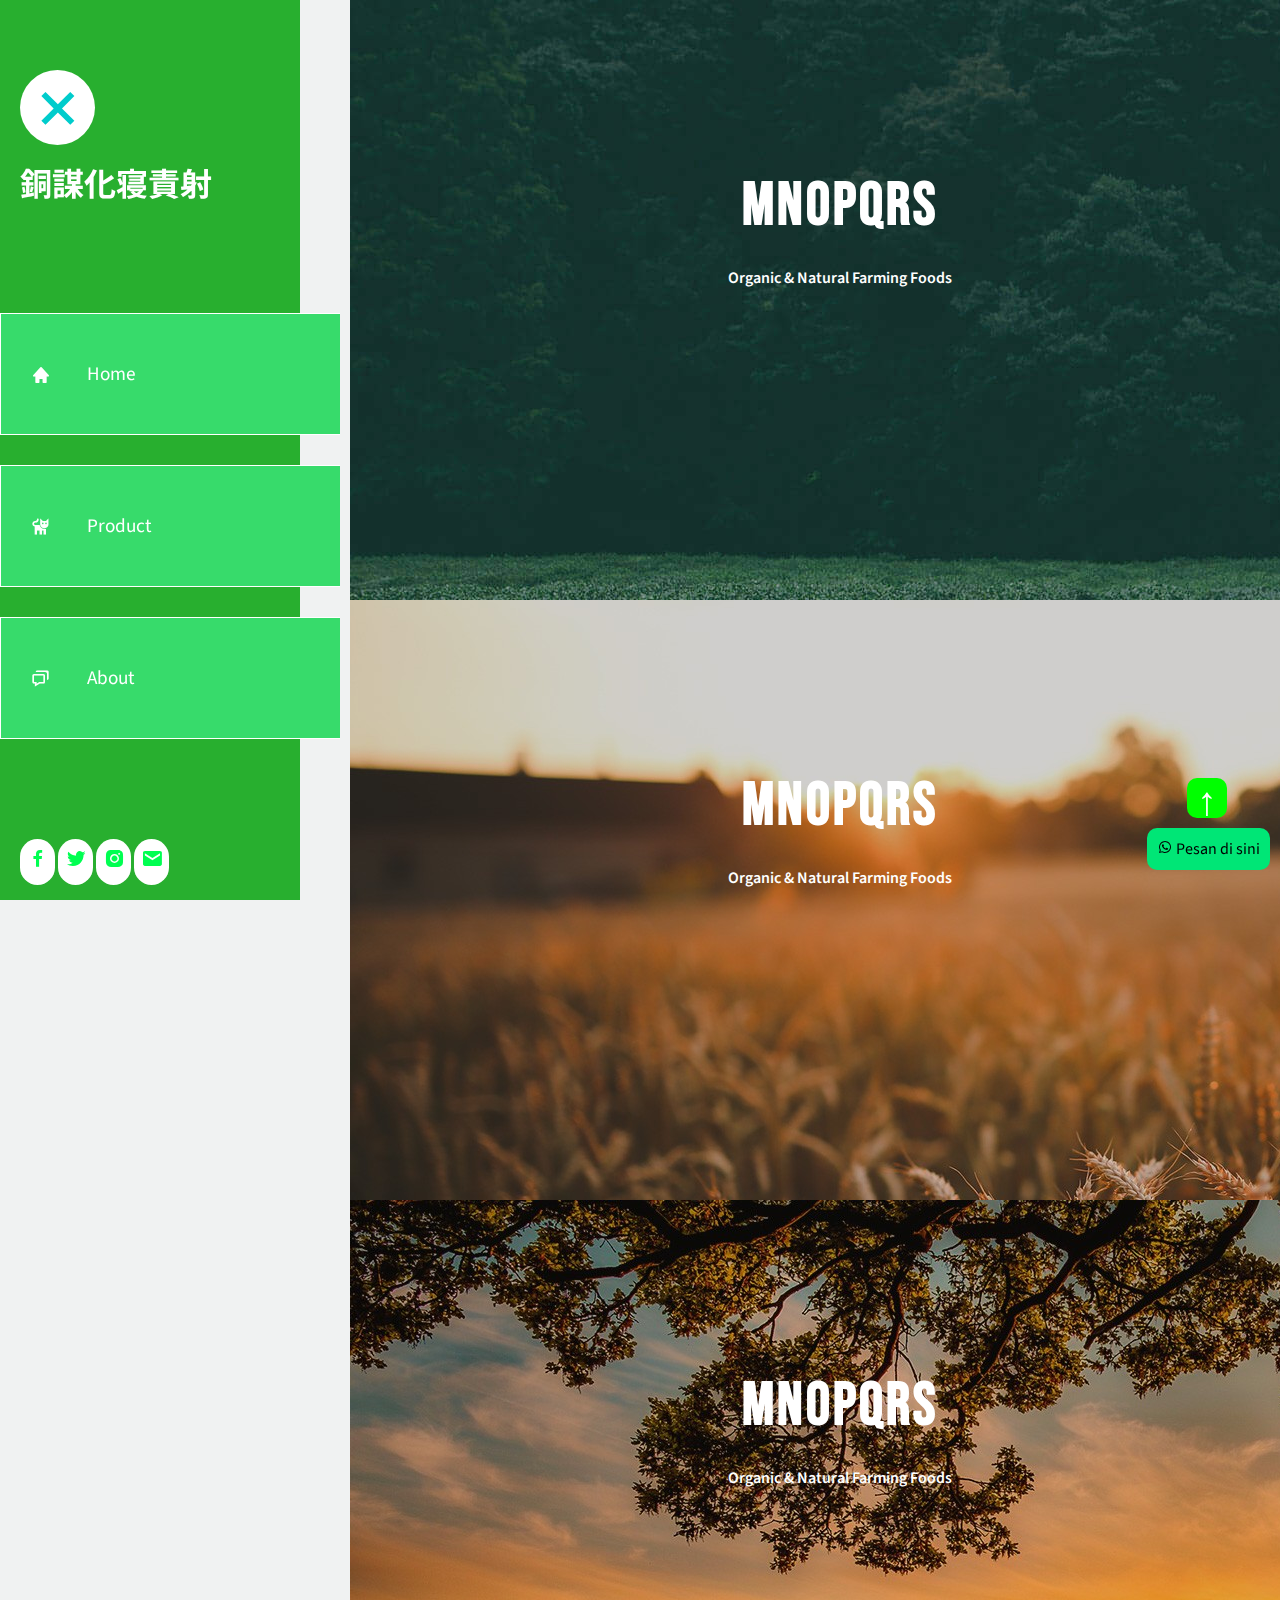
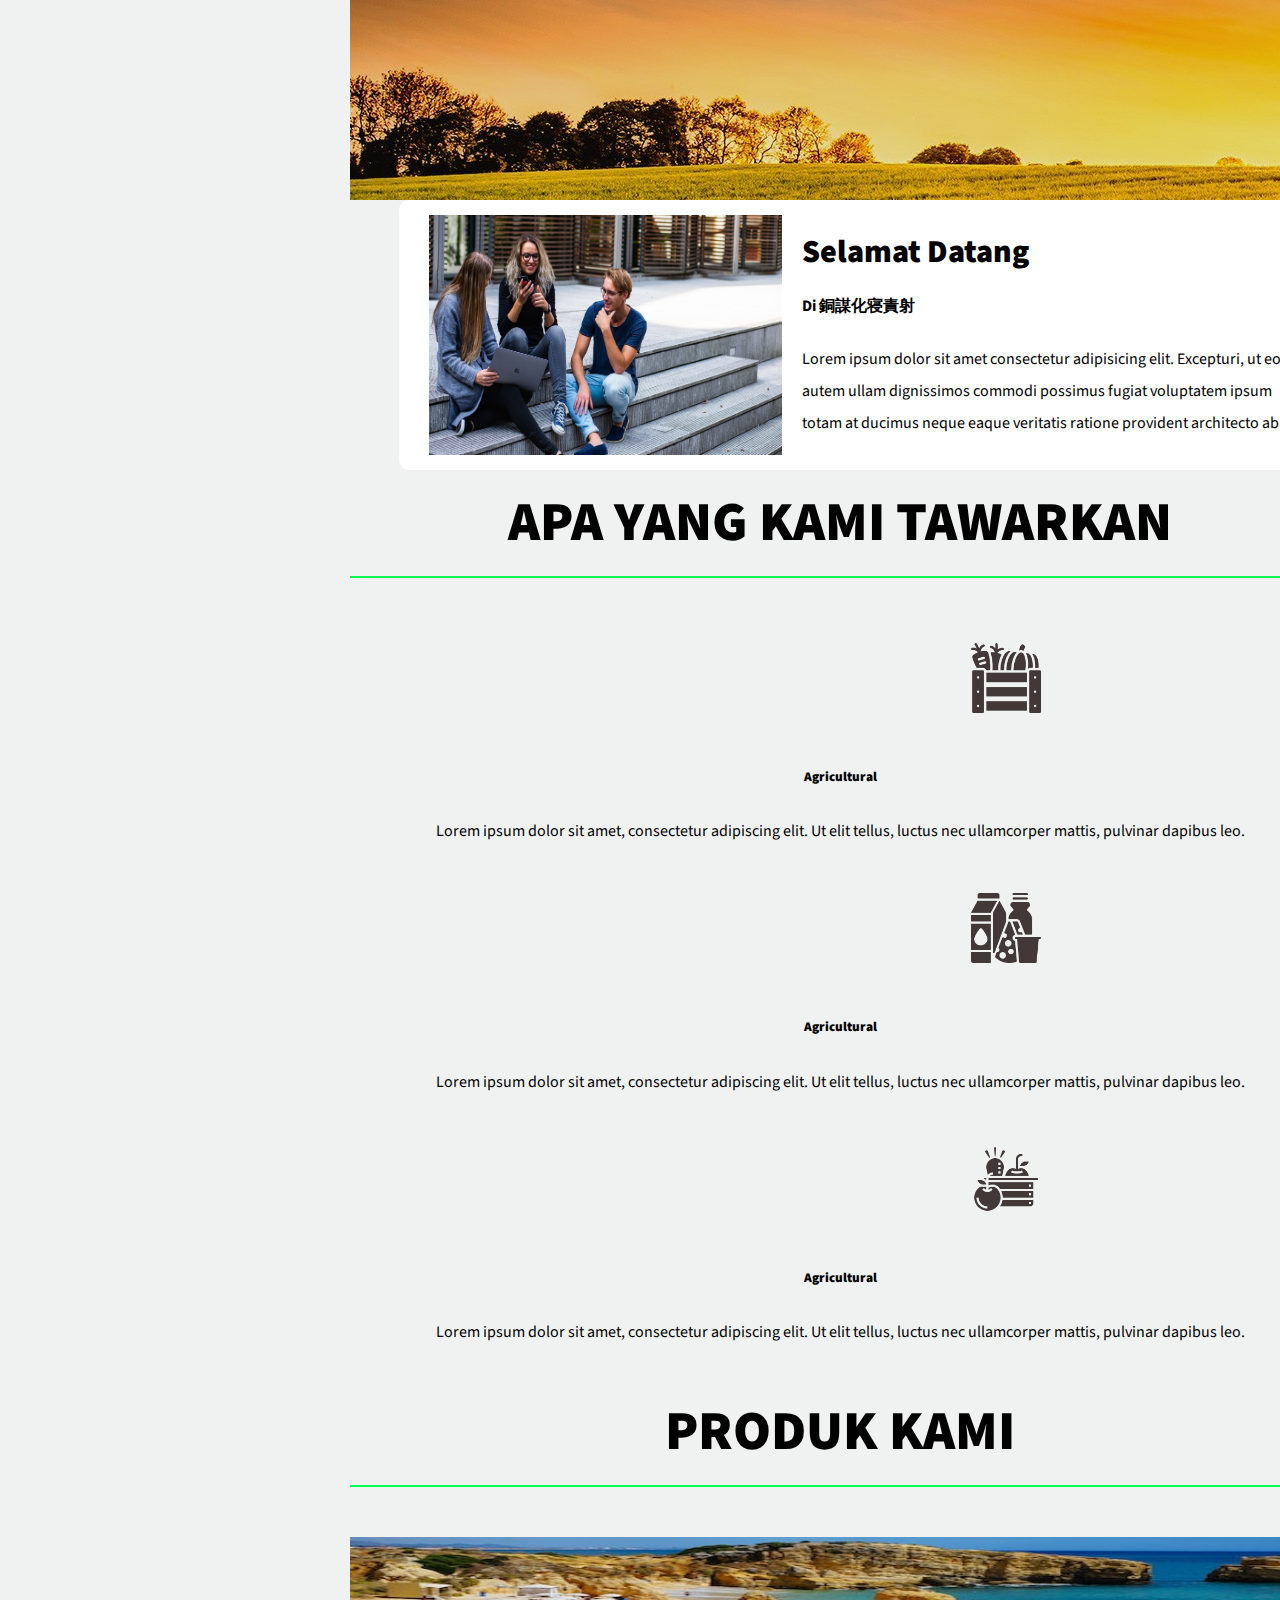
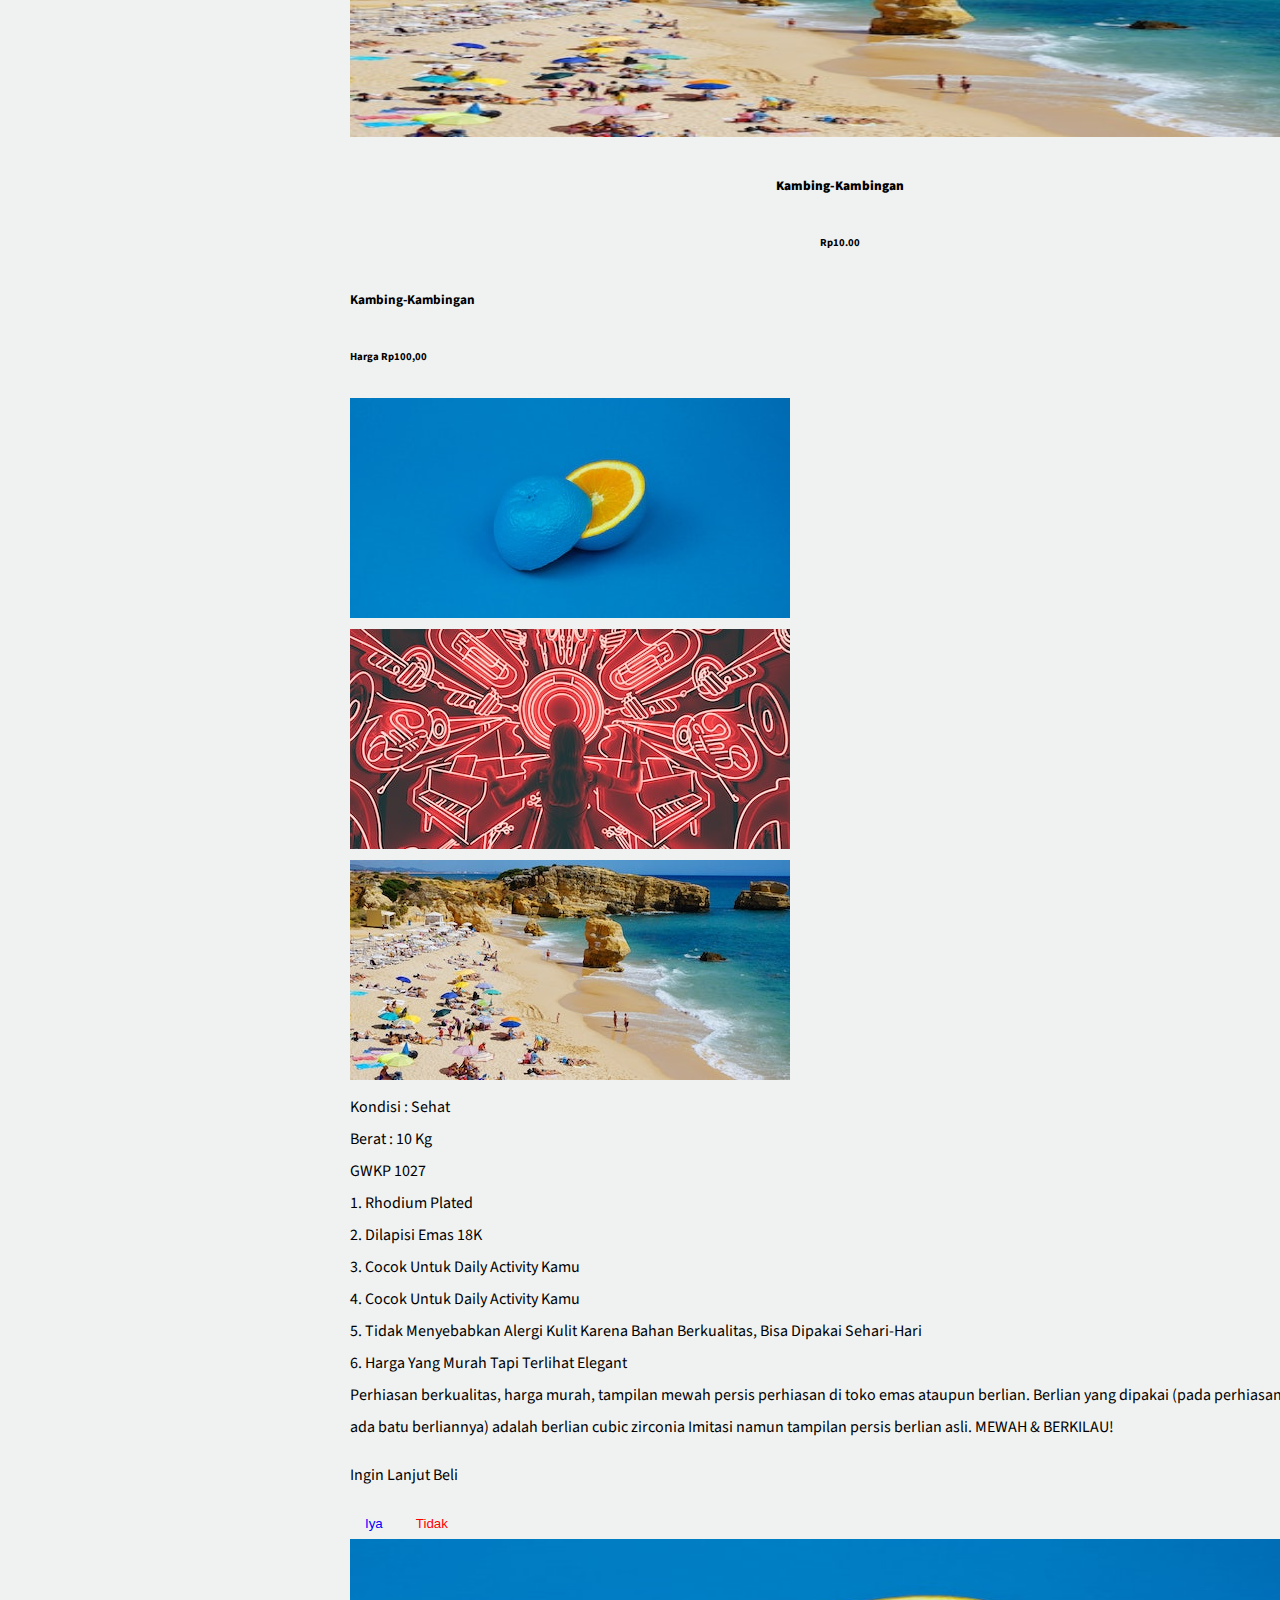
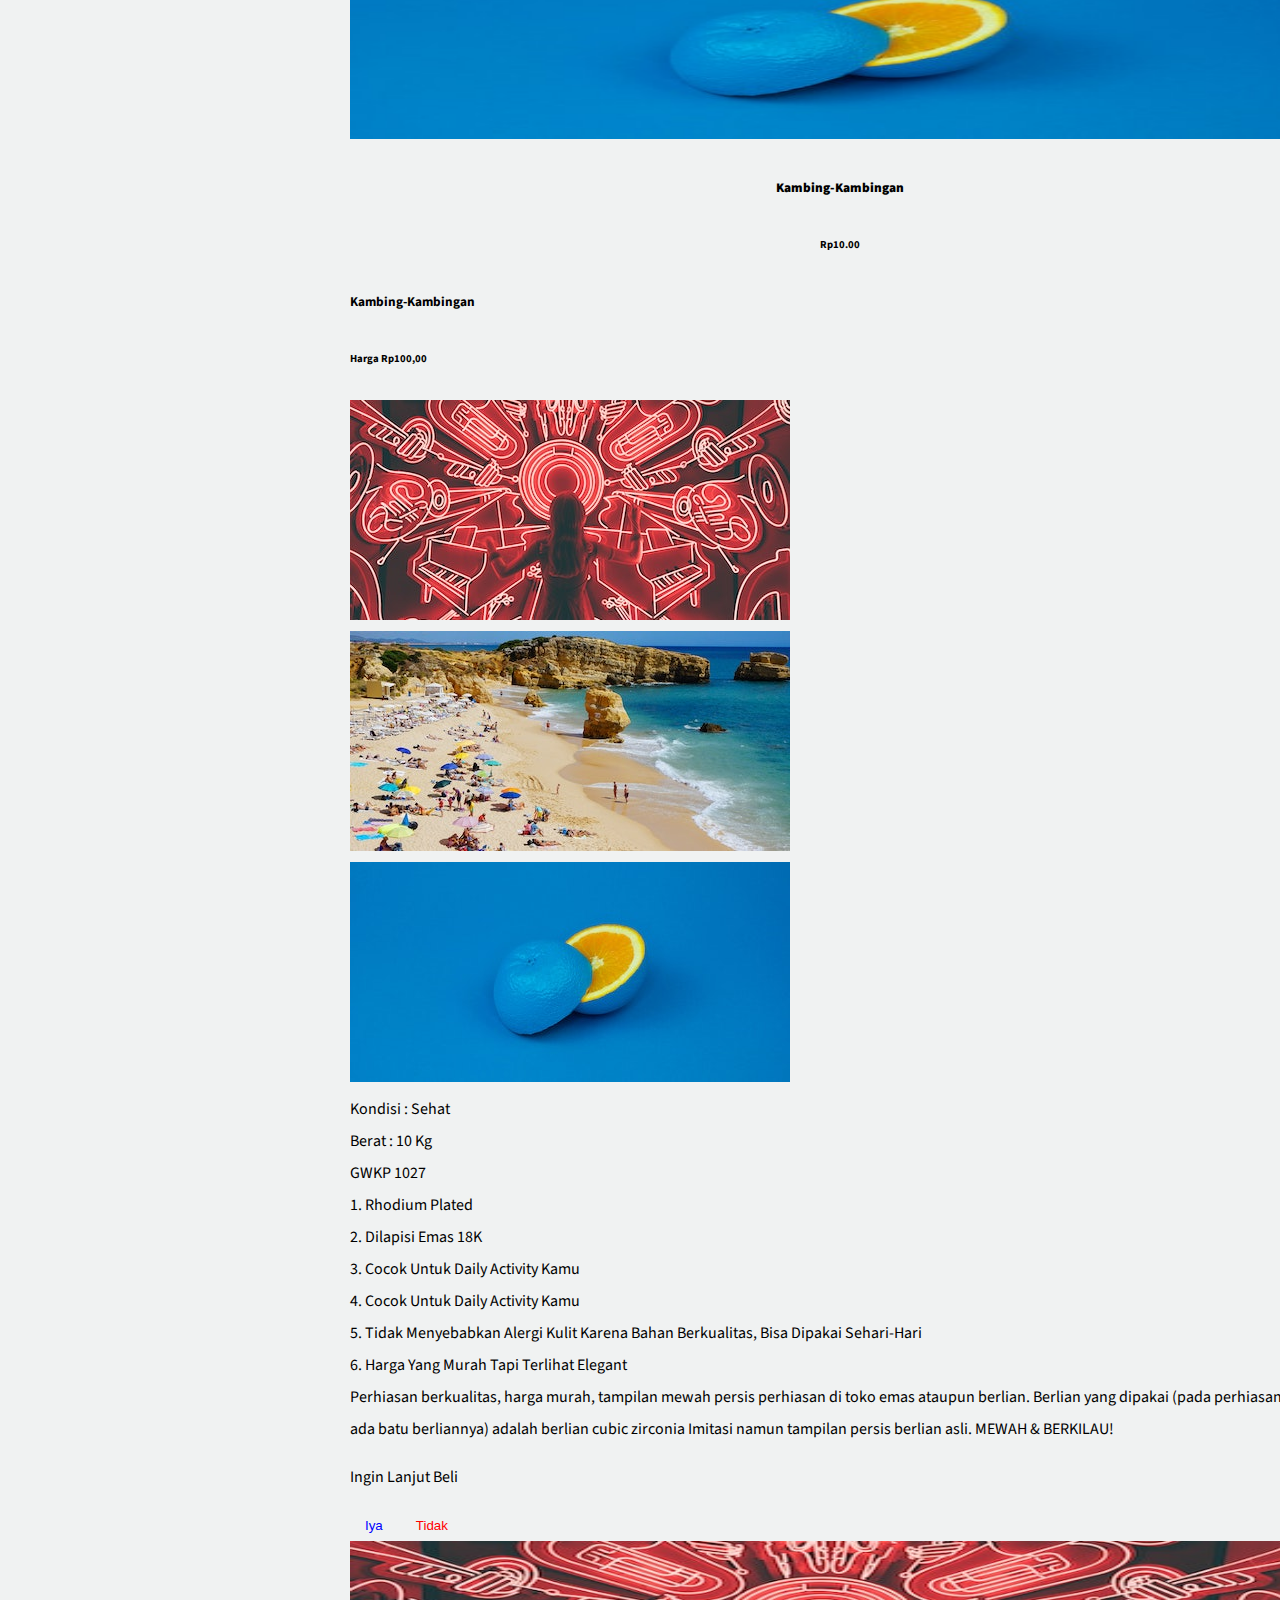
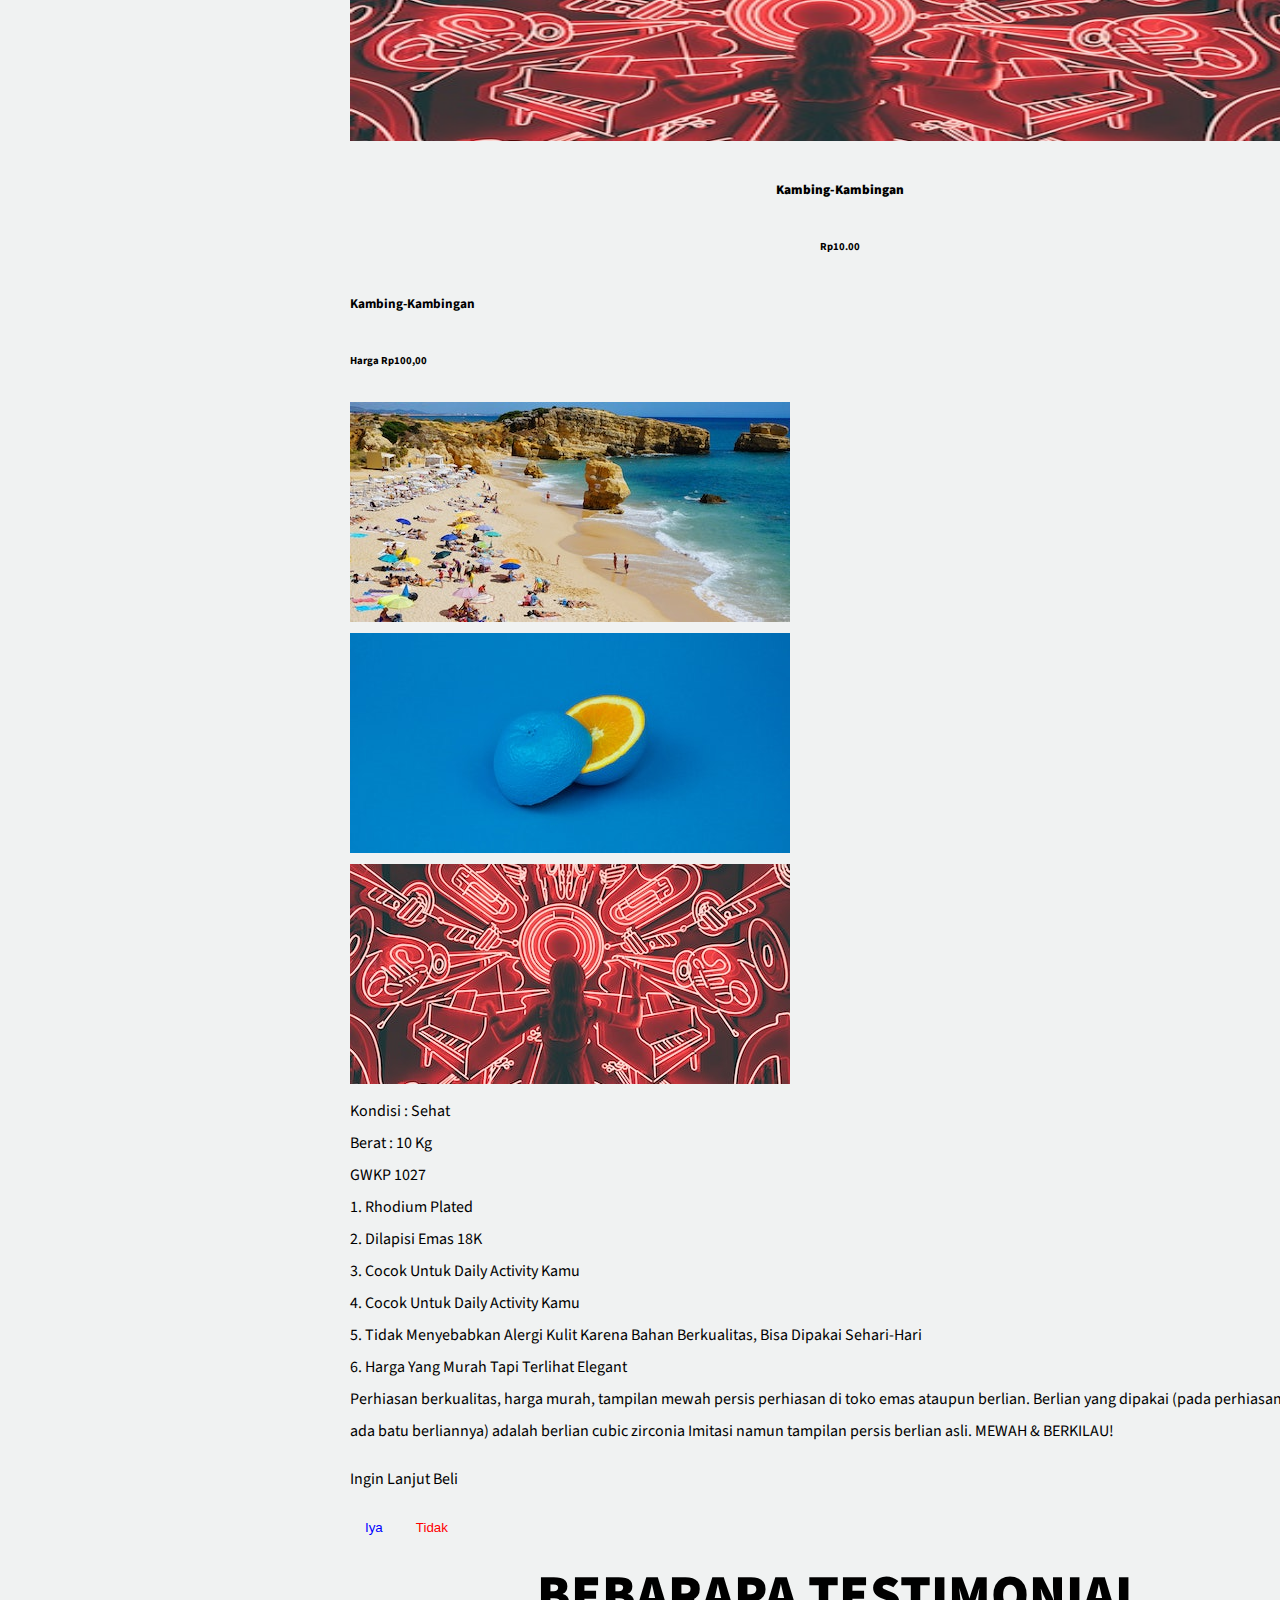
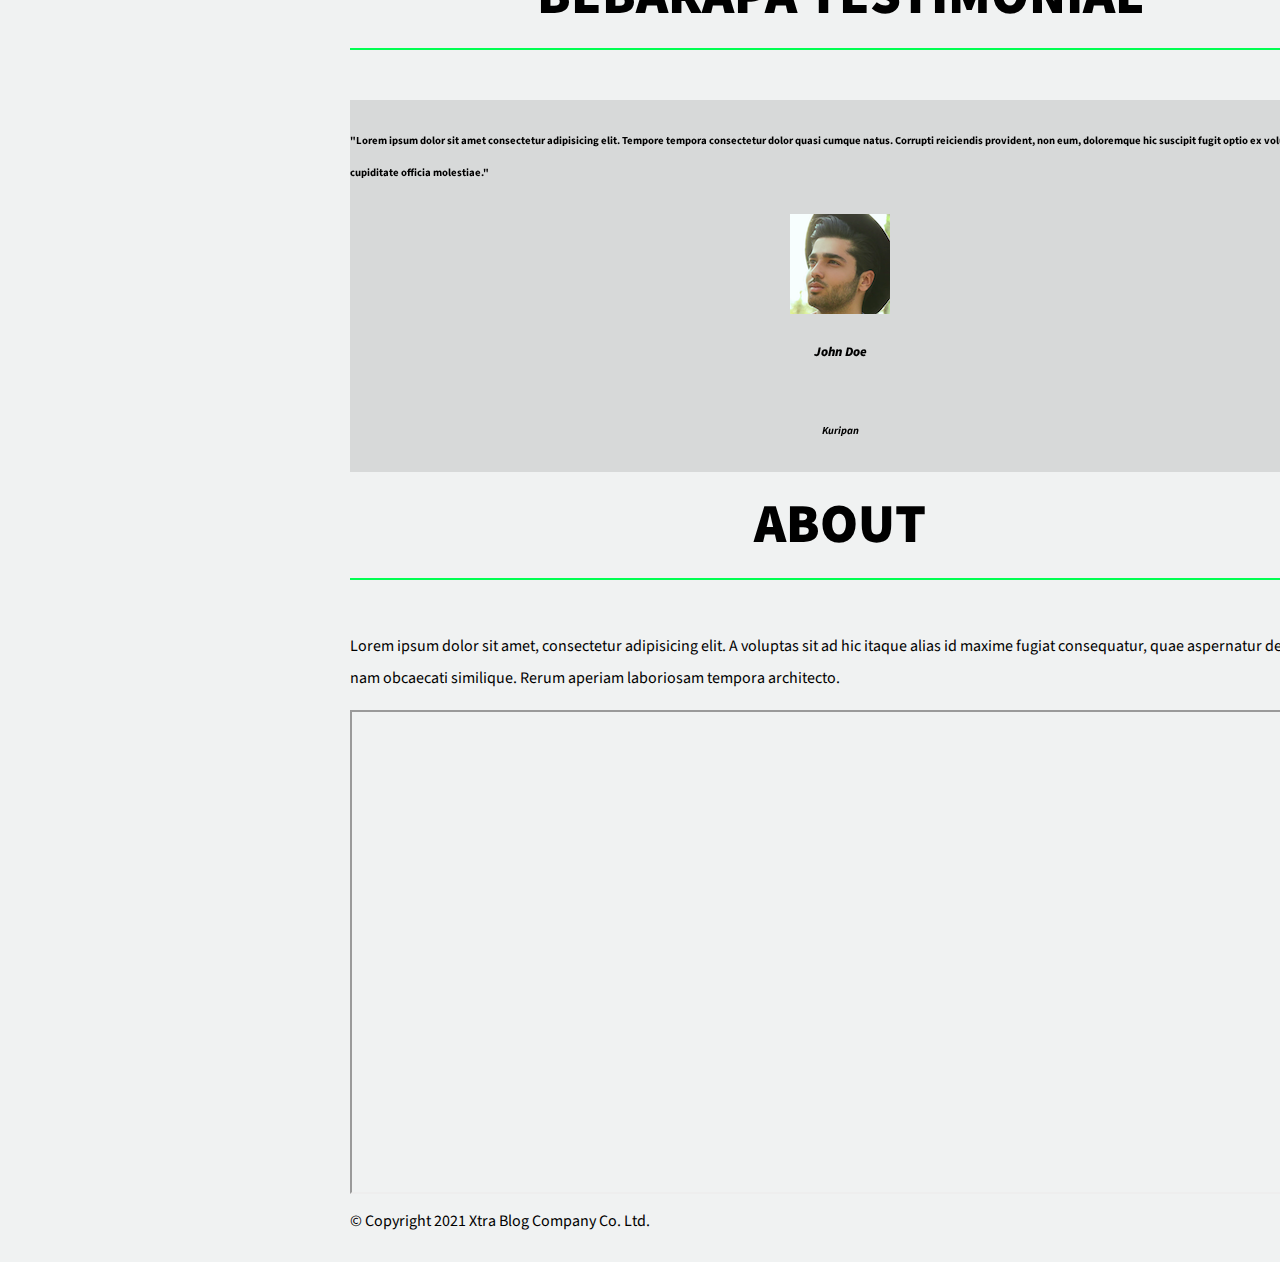
==== index.html @ 87075243 "Initial Ternak Kambing" ====
<!doctype html>
<html lang="id">

<head>
    <!-- Required meta tags -->
    <meta charset="utf-8">
    <meta name="viewport" content="width=device-width, initial-scale=1">

    <!-- Bootstrap CSS -->
    <link href="https://cdn.jsdelivr.net/npm/bootstrap@5.1.3/dist/css/bootstrap.min.css" rel="stylesheet"
        integrity="sha384-1BmE4kWBq78iYhFldvKuhfTAU6auU8tT94WrHftjDbrCEXSU1oBoqyl2QvZ6jIW3" crossorigin="anonymous">
    <link rel="stylesheet" href="css/themeCSS.css">
    <link href='https://unpkg.com/boxicons@2.1.1/css/boxicons.min.css' rel='stylesheet'>
    <link rel="stylesheet" href="css/glide.core.min.css">
    <link rel="stylesheet" href="css/glide.theme.min.css">
    <link rel="stylesheet" href="https://cdnjs.cloudflare.com/ajax/libs/animate.css/4.1.1/animate.min.css" />

    <title>Wedus Super</title>
</head>

<body>

    <header class="tm-header" id="tm-header">
        <div class="tm-header-wrapper">
            <button class="navbar-toggler" type="button" aria-label="Toggle navigation">
                <i class='bx bx-menu'></i>
            </button>
            <div class="tm-site-header">
                <div class="mb-3 mx-auto tm-site-logo"><i class='bx bx-x fs-10'></i></div>
                <h1 class="text-center">銅謀化寝責射</h1>
            </div>
            <nav class="tm-nav" id="tm-nav">
                <ul>
                    <li class="tm-nav-item active">
                        <a href="javascript:void(0)" onclick="topFunction()" class="tm-nav-link">
                            <i class='bx bxs-home'></i>
                            Home
                        </a>
                    </li>
                    <li class="tm-nav-item">
                        <a href="javascript:void(0)" onclick="sectionNav(1400)" class="tm-nav-link">
                            <i class='bx bxs-cat'></i>
                            Product
                        </a>
                    </li>
                    <li class="tm-nav-item">
                        <a href="javascript:void(0)" onclick="sectionNav(2450)" class="tm-nav-link">
                            <i class='bx bx-chat'></i>
                            About
                        </a>
                    </li>
                </ul>
            </nav>
            <div style="margin-bottom: 65px;" class="d-flex justify-content-evenly">
                <a href="https://www.facebook.com/" title="Contact via Facebook" class="tm-social-link" target="_blank">
                    <i class='bx bxl-facebook tm-social-icon'></i>
                </a>
                <a href="https://twitter.com/" title="Contact via Twitter" class="tm-social-link" target="_blank">
                    <i class='bx bxl-twitter tm-social-icon'></i>
                </a>
                <a href="https://www.instagram.com/" title="Contact via Instagram" class="tm-social-link"
                    target="_blank">
                    <i class='bx bxl-instagram-alt tm-social-icon'></i>
                </a>
                <a href="mailto:someone@example.com" title="Contact via Email" class="tm-social-link" target="_blank">
                    <i class='bx bxs-envelope tm-social-icon'></i>
                </a>
            </div>
            <p class="text-black fs-6 text-center">
                Xtra Blog is a multi-purpose HTML template from TemplateMo website. Left side is a sticky menu bar.
                Right side content will scroll up and down.
            </p>
        </div>
    </header>
    <div class="container-fluid">
        <main class="tm-main">
            <!-- Start Banner-->
            <div class="row">
                <div class="col-12">
                    <div id="carouselBanner" class="carousel slide" data-bs-ride="carousel">
                        <div class="carousel-inner">
                            <div class="carousel-item active">
                                <div class="item-01">
                                    <h1 class="animate__animated animate__fadeInRight">MNOPQRS</h1>
                                    <p class="animate__animated animate__fadeInRight">Organic & Natural Farming Foods
                                    </p>
                                </div>
                            </div>
                            <div class="carousel-item">
                                <div class="item-02">
                                    <h1 class="animate__animated animate__fadeInLeft">MNOPQRS</h1>
                                    <p class="animate__animated animate__fadeInLeft">Organic & Natural Farming Foods
                                    </p>
                                </div>
                            </div>
                            <div class="carousel-item">
                                <div class="item-03">
                                    <h1 class="animate__animated animate__fadeInRight">MNOPQRS</h1>
                                    <p class="animate__animated animate__fadeInRight">Organic & Natural Farming Foods
                                    </p>
                                </div>
                            </div>
                        </div>
                        <button class="carousel-control-prev" type="button" data-bs-target="#carouselBanner"
                            data-bs-slide="prev">
                            <span class="carousel-control-prev-icon prev" aria-hidden="true"></span>
                            <span class="visually-hidden">Previous</span>
                        </button>
                        <button class="carousel-control-next" type="button" data-bs-target="#carouselBanner"
                            data-bs-slide="next">
                            <span class="carousel-control-next-icon next" aria-hidden="true"></span>
                            <span class="visually-hidden">Next</span>
                        </button>
                    </div>
                </div>
            </div>
            <!-- End Banner -->

            <!-- Start Welcome -->
            <div class="row my-5">
                <div class="col-12">
                    <div class="part-welcome shadow">
                        <img src="img/about-01.jpg" alt="">
                        <div class="text-welcome">
                            <h1><b>Selamat Datang</b></h1>
                            <h4 class="text-secondary">Di 銅謀化寝責射</h4>
                            <p>Lorem ipsum dolor sit amet consectetur adipisicing elit. Excepturi, ut eos sit autem
                                ullam dignissimos commodi possimus fugiat voluptatem ipsum totam at ducimus neque eaque
                                veritatis ratione provident architecto ab.</p>
                        </div>
                    </div>
                </div>
            </div>
            <!-- End Welcome -->

            <!-- Start Excess -->
            <div class="row p-3 mb-5">
                <div class="heading-section">
                    <h1 class="text-heading"><b>APA YANG KAMI TAWARKAN</b></h1>
                    <div class="heading-limit"></div>
                </div>
                <div class="col-md-4">
                    <div class="card offer shadow">
                        <img src="img/offer/harvest-1.png" class="card-img-top" alt="Harvest 1">
                        <div class="card-body">
                            <h5 class="card-title"><b>Agricultural</b></h5>
                            <p class="card-text">Lorem ipsum dolor sit amet, consectetur adipiscing elit. Ut elit
                                tellus, luctus nec ullamcorper mattis, pulvinar dapibus leo.</p>
                        </div>
                    </div>
                </div>
                <div class="col-md-4">
                    <div class="card offer shadow">
                        <img src="img/offer/harvest-2.png" class="card-img-top" alt="Harvest 1">
                        <div class="card-body">
                            <h5 class="card-title"><b>Agricultural</b></h5>
                            <p class="card-text">Lorem ipsum dolor sit amet, consectetur adipiscing elit. Ut elit
                                tellus, luctus nec ullamcorper mattis, pulvinar dapibus leo.</p>
                        </div>
                    </div>
                </div>
                <div class="col-md-4">
                    <div class="card offer shadow">
                        <img src="img/offer/harvest-3.png" class="card-img-top" alt="Harvest 1">
                        <div class="card-body">
                            <h5 class="card-title"><b>Agricultural</b></h5>
                            <p class="card-text">Lorem ipsum dolor sit amet, consectetur adipiscing elit. Ut elit
                                tellus, luctus nec ullamcorper mattis, pulvinar dapibus leo.</p>
                        </div>
                    </div>
                </div>
            </div>
            <!-- End Excess -->

            <!-- Start Product -->
            <div class="row p-3 mb-5">
                <div class="heading-section">
                    <h1 class="text-heading"><b>PRODUK KAMI</b></h1>
                    <div class="heading-limit"></div>
                </div>
                <!-- Product 1 -->
                <div class="col-md-4">
                    <div class="card product">
                        <div class="image">
                            <div>
                                <button type="button" class="btn-product" data-bs-toggle="modal"
                                    data-bs-target="#descKambingSatu">
                                    <i class='bx bx-link'></i>
                                </button>
                                <span>
                                    <a href="https://api.whatsapp.com/send?phone=+62 882-2158-2515&text=Apakah barang ini masih ada?"
                                        target="_blank">
                                        <i class='bx bxl-whatsapp'></i>
                                    </a>
                                </span>
                            </div>
                            <img src="img/product/img-01.jpg" class="card-img-top" alt="Product 3">
                        </div>
                        <div class="card-body">
                            <h5 class="card-title"><b>Kambing-Kambingan</b></h5>
                            <h6 class="card-text">Rp10.00</h6>
                        </div>
                    </div>
                    <!-- Modal -->
                    <div class="modal fade" id="descKambingSatu" tabindex="-1" aria-labelledby="exampleModalLabel"
                        aria-hidden="true">
                        <div class="modal-dialog">
                            <div class="modal-content">
                                <div class="modal-header">
                                    <div>
                                        <h5 class="modal-title" id="exampleModalLabel">Kambing-Kambingan</h5>
                                        <h6>Harga Rp100,00</h6>
                                    </div>
                                </div>
                                <div class="modal-dialog modal-dialog-scrollable">
                                    <div class="container-fluid">
                                        <div class="carousel slide" data-bs-ride="carousel">
                                            <div class="carousel-inner">
                                                <div class="carousel-item active">
                                                    <img src="img/product/img-02.jpg" class="d-block w-100" alt="...">
                                                </div>
                                                <div class="carousel-item">
                                                    <img src="img/product/img-03.jpg" class="d-block w-100" alt="...">
                                                </div>
                                                <div class="carousel-item">
                                                    <img src="img/product/img-01.jpg" class="d-block w-100" alt="...">
                                                </div>
                                            </div>
                                        </div>
                                        <ul>
                                            <li>Kondisi : Sehat</li>
                                            <li>Berat : 10 Kg</li>
                                            <li>GWKP 1027
                                            <li>1. Rhodium Plated</li>
                                            <li>2. Dilapisi Emas 18K</li>
                                            <li>3. Cocok Untuk Daily Activity Kamu</li>
                                            <li>4. Cocok Untuk Daily Activity Kamu</li>
                                            <li>5. Tidak Menyebabkan Alergi Kulit Karena Bahan Berkualitas, Bisa
                                                Dipakai Sehari-Hari</li>
                                            <li>6. Harga Yang Murah Tapi Terlihat Elegant</li>
                                            </li>
                                            <li>Perhiasan berkualitas, harga murah, tampilan mewah persis perhiasan di
                                                toko emas ataupun berlian. Berlian yang dipakai (pada perhiasan yang ada
                                                batu berliannya) adalah berlian cubic zirconia Imitasi namun tampilan
                                                persis berlian asli. MEWAH & BERKILAU!</li>
                                        </ul>
                                    </div>
                                </div>
                                <div class="modal-footer">
                                    <p>Ingin Lanjut Beli</p>
                                    <button type="button" class="btn-buy">Iya</button>
                                    <button type="button" class="btn-notbuy" data-bs-dismiss="modal">Tidak</button>
                                </div>
                            </div>
                        </div>
                    </div>
                </div>

                <!-- Product 2 -->
                <div class="col-md-4">
                    <div class="card product">
                        <div class="image">
                            <div>
                                <button type="button" class="btn-product" data-bs-toggle="modal"
                                    data-bs-target="#descKambingDua">
                                    <i class='bx bx-link'></i>
                                </button>
                                <span>
                                    <a href="https://api.whatsapp.com/send?phone=+62 882-2158-2515&text=Apakah barang ini masih ada?"
                                        target="_blank">
                                        <i class='bx bxl-whatsapp'></i>
                                    </a>
                                </span>
                            </div>
                            <img src="img/product/img-02.jpg" class="card-img-top" alt="Product 3">
                        </div>
                        <div class="card-body">
                            <h5 class="card-title"><b>Kambing-Kambingan</b></h5>
                            <h6 class="card-text">Rp10.00</h6>
                        </div>
                    </div>
                    <!-- Modal -->
                    <div class="modal fade" id="descKambingDua" tabindex="-1" aria-labelledby="exampleModalLabel"
                        aria-hidden="true">
                        <div class="modal-dialog">
                            <div class="modal-content">
                                <div class="modal-header">
                                    <div>
                                        <h5 class="modal-title" id="exampleModalLabel">Kambing-Kambingan</h5>
                                        <h6>Harga Rp100,00</h6>
                                    </div>
                                </div>
                                <div class="modal-dialog modal-dialog-scrollable">
                                    <div class="container-fluid">
                                        <div class="carousel slide" data-bs-ride="carousel">
                                            <div class="carousel-inner">
                                                <div class="carousel-item active">
                                                    <img src="img/product/img-03.jpg" class="d-block w-100" alt="...">
                                                </div>
                                                <div class="carousel-item">
                                                    <img src="img/product/img-01.jpg" class="d-block w-100" alt="...">
                                                </div>
                                                <div class="carousel-item">
                                                    <img src="img/product/img-02.jpg" class="d-block w-100" alt="...">
                                                </div>
                                            </div>
                                        </div>
                                        <ul>
                                            <li>Kondisi : Sehat</li>
                                            <li>Berat : 10 Kg</li>
                                            <li>GWKP 1027
                                            <li>1. Rhodium Plated</li>
                                            <li>2. Dilapisi Emas 18K</li>
                                            <li>3. Cocok Untuk Daily Activity Kamu</li>
                                            <li>4. Cocok Untuk Daily Activity Kamu</li>
                                            <li>5. Tidak Menyebabkan Alergi Kulit Karena Bahan Berkualitas, Bisa
                                                Dipakai Sehari-Hari</li>
                                            <li>6. Harga Yang Murah Tapi Terlihat Elegant</li>
                                            </li>
                                            <li>Perhiasan berkualitas, harga murah, tampilan mewah persis perhiasan di
                                                toko emas ataupun berlian. Berlian yang dipakai (pada perhiasan yang ada
                                                batu berliannya) adalah berlian cubic zirconia Imitasi namun tampilan
                                                persis berlian asli. MEWAH & BERKILAU!</li>
                                        </ul>
                                    </div>
                                </div>
                                <div class="modal-footer">
                                    <p>Ingin Lanjut Beli</p>
                                    <button type="button" class="btn-buy">Iya</button>
                                    <button type="button" class="btn-notbuy" data-bs-dismiss="modal">Tidak</button>
                                </div>
                            </div>
                        </div>
                    </div>
                </div>

                <!-- Product 3 -->
                <div class="col-md-4">
                    <div class="card product">
                        <div class="image">
                            <div>
                                <button type="button" class="btn-product" data-bs-toggle="modal"
                                    data-bs-target="#descKambingTiga">
                                    <i class='bx bx-link'></i>
                                </button>
                                <span>
                                    <a href="https://api.whatsapp.com/send?phone=+62 882-2158-2515&text=Apakah barang ini masih ada?"
                                        target="_blank">
                                        <i class='bx bxl-whatsapp'></i>
                                    </a>
                                </span>
                            </div>
                            <img src="img/product/img-03.jpg" class="card-img-top" alt="Product 3">
                        </div>
                        <div class="card-body">
                            <h5 class="card-title"><b>Kambing-Kambingan</b></h5>
                            <h6 class="card-text">Rp10.00</h6>
                        </div>
                    </div>
                    <!-- Modal -->
                    <div class="modal fade" id="descKambingTiga" tabindex="-1" aria-labelledby="exampleModalLabel"
                        aria-hidden="true">
                        <div class="modal-dialog">
                            <div class="modal-content">
                                <div class="modal-header">
                                    <div>
                                        <h5 class="modal-title" id="exampleModalLabel">Kambing-Kambingan</h5>
                                        <h6>Harga Rp100,00</h6>
                                    </div>
                                </div>
                                <div class="modal-dialog modal-dialog-scrollable">
                                    <div class="container-fluid">
                                        <div class="carousel slide" data-bs-ride="carousel">
                                            <div class="carousel-inner">
                                                <div class="carousel-item active">
                                                    <img src="img/product/img-01.jpg" class="d-block w-100" alt="...">
                                                </div>
                                                <div class="carousel-item">
                                                    <img src="img/product/img-02.jpg" class="d-block w-100" alt="...">
                                                </div>
                                                <div class="carousel-item">
                                                    <img src="img/product/img-03.jpg" class="d-block w-100" alt="...">
                                                </div>
                                            </div>
                                        </div>
                                        <ul>
                                            <li>Kondisi : Sehat</li>
                                            <li>Berat : 10 Kg</li>
                                            <li>GWKP 1027
                                            <li>1. Rhodium Plated</li>
                                            <li>2. Dilapisi Emas 18K</li>
                                            <li>3. Cocok Untuk Daily Activity Kamu</li>
                                            <li>4. Cocok Untuk Daily Activity Kamu</li>
                                            <li>5. Tidak Menyebabkan Alergi Kulit Karena Bahan Berkualitas, Bisa
                                                Dipakai Sehari-Hari</li>
                                            <li>6. Harga Yang Murah Tapi Terlihat Elegant</li>
                                            </li>
                                            <li>Perhiasan berkualitas, harga murah, tampilan mewah persis perhiasan di
                                                toko emas ataupun berlian. Berlian yang dipakai (pada perhiasan yang ada
                                                batu berliannya) adalah berlian cubic zirconia Imitasi namun tampilan
                                                persis berlian asli. MEWAH & BERKILAU!</li>
                                        </ul>
                                    </div>
                                </div>
                                <div class="modal-footer">
                                    <p>Ingin Lanjut Beli</p>
                                    <button type="button" class="btn-buy">Iya</button>
                                    <button type="button" class="btn-notbuy" data-bs-dismiss="modal">Tidak</button>
                                </div>
                            </div>
                        </div>
                    </div>
                </div>
            </div>
            <!-- End Product -->

            <!-- Start Testimonial -->
            <div class="row bg-white shadow rounded pt-2 pb-5 mb-5">
                <div class="heading-section">
                    <h1 class="text-heading"><b>BEBARAPA TESTIMONIAL</b></h1>
                    <div class="heading-limit"></div>
                </div>
                <div class="glide">
                    <div class="glide__track" data-glide-el="track">
                        <ul class="glide__slides">
                            <li class="glide__slide">
                                <div class="card testi">
                                    <div class="card-body p-5">
                                        <h6 class="card-title text-center mb-2">
                                            "Lorem ipsum dolor sit amet consectetur adipisicing elit. Tempore tempora
                                            consectetur dolor quasi cumque natus. Corrupti reiciendis provident, non
                                            eum, doloremque hic suscipit fugit optio ex voluptatum cupiditate officia
                                            molestiae."
                                        </h6>
                                        <img src="img/testi/comment-1.jpg" width="100" class="rounded-circle mt-5"
                                            alt="">
                                        <h5 class="card-text text-center text-warning"><b><i>John Doe</i></b></h5>
                                        <h6 class="text-center text-secondary"><i>Kuripan</i></h6>
                                    </div>
                                </div>
                            </li>
                            <li class="glide__slide">
                                <div class="card testi">
                                    <div class="card-body p-5">
                                        <h6 class="card-title text-center mb-2">
                                            "Lorem ipsum dolor sit amet consectetur adipisicing elit. Tempore tempora
                                            consectetur dolor quasi cumque natus. Corrupti reiciendis provident, non
                                            eum, doloremque hic suscipit fugit optio ex voluptatum cupiditate officia
                                            molestiae."
                                        </h6>
                                        <img src="img/testi/comment-2.jpg" width="100" class="rounded-circle mt-5"
                                            alt="">
                                        <h5 class="card-text text-center text-warning"><b><i>John Doe</i></b></h5>
                                        <h6 class="text-center text-secondary"><i>Kuripan</i></h6>
                                    </div>
                                </div>
                            </li>
                            <li class="glide__slide">
                                <div class="card testi">
                                    <div class="card-body p-5">
                                        <h6 class="card-title text-center mb-2">
                                            "Lorem ipsum dolor sit amet consectetur adipisicing elit. Tempore tempora
                                            consectetur dolor quasi cumque natus. Corrupti reiciendis provident, non
                                            eum, doloremque hic suscipit fugit optio ex voluptatum cupiditate officia
                                            molestiae."
                                        </h6>
                                        <img src="img/testi/comment-1.jpg" width="100" class="rounded-circle mt-5"
                                            alt="">
                                        <h5 class="card-text text-center text-warning"><b><i>John Doe</i></b></h5>
                                        <h6 class="text-center text-secondary"><i>Kuripan</i></h6>
                                    </div>
                                </div>
                            </li>
                        </ul>
                    </div>
                </div>
            </div>
            <!-- End Testimonial -->

            <!-- Start About -->
            <div class="row mb-5">
                <div class="heading-section">
                    <h1 class="text-heading"><b>ABOUT</b></h1>
                    <div class="heading-limit"></div>
                </div>
                <p>Lorem ipsum dolor sit amet, consectetur adipisicing elit. A voluptas sit ad hic itaque alias id
                    maxime fugiat consequatur, quae aspernatur deserunt nam obcaecati similique. Rerum aperiam
                    laboriosam tempora architecto.</p>
                <iframe src="https://www.google.com/maps/d/u/0/embed?mid=1uN3q1WUZMLx-s7grCu-phDFjpwznlku4&ehbc=2E312F"
                    height="480"></iframe>
            </div>
            <!-- End About -->

            <!-- Start Footer -->
            <footer class="row">
                <div class="col-12 fs-6">
                    &copy; Copyright 2021 Xtra Blog Company Co. Ltd.
                </div>
            </footer>
            <!-- End Main -->

            <!-- Start Addition -->
            <div class="addition">
                <button onclick="topFunction()" id="myBtn" class="btn-totop">&uarr;</button>
                <a href="https://api.whatsapp.com/send?phone=+62 882-2158-2515" target="_blank">
                    <i class='bx bxl-whatsapp'></i>
                    Pesan di sini
                </a>
            </div>
            <!-- End Addition -->
        </main>
    </div>

    <!-- Bootstrap Bundle with Popper -->
    <script src="https://cdn.jsdelivr.net/npm/bootstrap@5.1.3/dist/js/bootstrap.bundle.min.js"
        integrity="sha384-ka7Sk0Gln4gmtz2MlQnikT1wXgYsOg+OMhuP+IlRH9sENBO0LRn5q+8nbTov4+1p" crossorigin="anonymous">
    </script>
    <script src="js/jquery.min.js"></script>
    <script src="js/themeJS.js"></script>
    <script src="js/glide.js"></script>
    <script>
        var config = {
            type: 'carousel',
            startAt: 0,
            perView: 1,
            gap: 20,
            focusAt: 'center',
            autoplay: 3000,
        }
        new Glide('.glide', config).mount()
    </script>
</body>

</html>
---- css/themeCSS.css ----
@import url('https://fonts.googleapis.com/css2?family=Bebas+Neue&family=Noto+Sans+JP:wght@100;300;400;500;700;900&family=Source+Sans+Pro:wght@200;300;400;600;700;900&display=swap');

html {
    overflow-x: hidden;
}

body {
    margin: 0;
    padding: 0;
    font-family: 'Source Sans Pro', sans-serif;
    font-size: 16px;
    line-height: 2em;
    overflow-x: hidden;
    background-color: #f0f2f2;
}

p,
span {
    color: black;
}

.fs-10 {
    font-size: 70px;
}

.text-heading {
    font-size: 55px;
    font-weight: 900;
    text-align: center;
}

.heading-section {
    margin-bottom: 50px;
}

.heading-limit {
    height: 2px;
    width: 100%;
    background-color: #00ff51;
    animation: move-limit 5s ease-in-out infinite;
}


@keyframes move-limit {
    0% {
        width: 0%;
    }

    50% {
        width: 100%;
    }

    100% {
        width: 0%;
    }
}

.tm-header {
    background-color: #28af2f;
    color: white;

    position: fixed;
    top: 0;
    left: 0;
    bottom: 0;
    z-index: 100;
    width: 300px !important;
    max-width: 80%;
    overflow-y: visible;
}

.tm-header-wrapper {
    overflow-y: scroll;
    scrollbar-width: none;
    -ms-overflow-style: none;
    padding: 20px;
    width: 100%;
    height: 100%;
}

.tm-header-wrapper::-webkit-scrollbar {
    width: 0;
    height: 0;
}

.tm-site-header {
    margin-top: 50px;
    margin-bottom: 115px;
}

.tm-site-logo {
    width: 75px;
    height: 75px;
    border-radius: 50%;
    background-color: white;
    display: flex;
    align-items: center;
    justify-content: center;
}

.tm-site-header h1 {
    font-family: 'Noto Sans JP', sans-serif;
    font-size: 32px;
}

.tm-site-logo i {
    color: #0CC;
}

.tm-main {
    padding: 0px 50px 25px;
    margin-left: 300px;
    width: calc(100% - 300px);
}


/* Start NAV */
.tm-nav {
    margin-bottom: 100px;
}

.tm-nav-item {
    list-style: none;
    margin-bottom: 30px;
}

.tm-nav-link {
    color: white;
    background-color: #37db6b;
    border: 1px solid white;
    height: 60px;
    width: 95%;
    display: flex;
    align-items: center;
    font-size: 1.2rem;
    padding: 30px;
    margin-left: 10px;
}

.tm-nav-item:hover .tm-nav-link,
.tm-nav-item.active .tm-nav-link {
    color: white;
    background-color: #37db6b;
    text-decoration: none;
}

.tm-nav ul {
    position: relative;
}

.tm-nav-item a {
    text-decoration: none;
}

.tm-nav-item:hover:after,
.tm-nav-item.active:after {
    content: '';
    width: 95%;
    height: 60px;
    display: block;
    border: 1px solid white;
    background-color: white;
    margin-left: 20px;
    margin-top: -70px;
    position: absolute;
    z-index: -1000;
}

.tm-nav-link i {
    margin-right: 37px;
}

ul {
    margin: 0;
    padding: 0;
}

.tm-nav {
    margin-left: -30px;
}

.tm-social-link {
    display: inline-block;
    background-color: white;
    font-size: 1.4rem;
    width: 35px;
    height: 40px;
    border-radius: 20px;
    text-align: center;
    padding-top: 6px;
    margin-bottom: 15px;
}

.tm-social-icon {
    color: #00ff51;
    transition: all 0.3s ease;
}

.tm-social-link:hover .tm-social-icon.bxl-facebook {
    color: #3b5998;
}

.tm-social-link:hover .tm-social-icon.bxl-twitter {
    color: #00acee;
}

.tm-social-link:hover .tm-social-icon.bxl-instagram-alt {
    color: #b632ab;
}

.tm-social-link:hover .tm-social-icon.bxs-envelope {
    color: #e03434;
}

.navbar-toggler {
    display: none;
    font-size: 25px;
}

/* End NAV */

/* Start Banner Section */
.carousel-item div {
    position: relative;
    padding-top: 150px;
    height: 450px;
    width: 100%;
    text-align: center;
    color: white;
    background-color: black;
}

.carousel-item h1 {
    font-family: 'Bebas Neue', cursive;
    font-weight: 900;
    font-size: 60px;
    letter-spacing: 3px;
}

.carousel-item p {
    color: white;
    font-weight: 600;
}

.carousel-item .item-01 {
    background-image: url('/img/banner/img_1.jpg');
}

.carousel-item .item-02 {
    background-image: url('/img/banner/img_2.jpg');
}

.carousel-item .item-03 {
    background-image: url('/img/banner/img_3.jpg');
}

#carouselBanner button {
    display: none;
}

#carouselBanner:hover button {
    display: block;
}

#carouselBanner button .prev,
#carouselBanner button .next {
    background-color: black;
    height: 50px;
    width: 50px;
    border-radius: 10px;
}

/* End Banner Section*/

/* Start Welcome Section */
.part-welcome {
    background-color: white;
    padding: 15px 30px;
    border-radius: 10px;
    display: flex;
    width: 90%;
    margin-left: 5%;
}

.part-welcome img {
    width: 40%;
    margin-right: 20px;
}

/* End Welcome Section */

/* Start Offer And Product */
.card.offer {
    text-align: center;
    padding: 15px;
}

.card.offer img {
    width: 70px;
    margin-left: 35%;
    margin-bottom: 15px;
}

.card.product {
    text-align: center;
    background-color: transparent;
    border: none;
    border-radius: 0;
}

.card.product .image {
    position: relative;
    overflow: hidden;
}

.card.product .image img {
    height: 200px;
    width: 100%;
    transition: transform .5s ease;
}

.card.product .image div {
    z-index: 10;
    display: none;
    position: absolute;
    background-color: rgba(0, 0, 0, 0.5);
    width: 100%;
    height: 100%;
    top: 0;
    left: 0;
}

.card.product .image div span {
    cursor: pointer;
    padding: 10px;
    color: blue;
    background-color: rgba(255, 255, 255, 0.534);
    font-size: 32px;
    border-radius: 50%;
    display: inline-block;
    margin: 70px 5px 0px 5px;
}

.btn-product {
    outline: none;
    border: none;
    padding: 10px;
    color: blue;
    background-color: rgba(255, 255, 255, 0.534);
    font-size: 32px;
    border-radius: 50%;
    display: inline-block;
    margin: 70px 5px 0px 5px;
}

.card.product .image:hover img {
    transform: scale(1.2);
}

.card.product:hover .image div {
    display: inline;
}

.btn-buy,
.btn-notbuy {
    outline: none;
    border: none;
    background-color: transparent;
    padding: 0px 15px;
    border: 20px;
}

.btn-buy:hover,
.btn-notbuy:hover {
    background-color: #f0f2f2;
}

.btn-buy {
    color: blue;
}

.btn-notbuy {
    color: red;
}

ul li {
    list-style: none;
}

/* End Offer And Product */

/* Start Testimonial */
.card.testi {
    border: none;
    position: relative;
}

.card.testi div {
    display: flex;
    flex-direction: column;
    align-items: center;
}

/* End Testimonial */

/* Start About */
iframe {
    width: 100%;
}

/* End About */

/* Start Addition */
.addition {
    vertical-align: middle;
    position: fixed;
    bottom: 30px;
    right: 10px;
    display: flex;
    flex-direction: column;
}

.addition a {
    background-color: #00e676;
    color: black;
    padding: 5px 10px;
    text-decoration: none;
    font-size: 16px;
    border-radius: 10px;
    margin-top: 10px;
}


.btn-totop {
    outline: none;
    border: none;
    color: white;
    background-color: lime;
    width: 40px;
    height: 40px;
    padding-bottom: 10px;
    margin-left: 40px;
    font-size: 40px;
    font-weight: bold;
    border-radius: 10px;
}

/* End Adition */
/* Hide sidebar */
@media (max-width: 991px) {
    .tm-header {
        width: 320px;
        left: -320px;
        transition: all 0.3s ease;
    }

    .tm-header.show {
        left: 0;
    }

    .tm-header-wrapper {
        padding: 15px;
    }

    .navbar-toggler {
        display: block;
        position: fixed;
        left: 0;
        top: 0;
        background-color: #28af2f;
        color: white;
        padding: 10px 15px;
        transition: all 0.3s ease;
        border-radius: 0;
        top: 5px;
    }

    .tm-header.show .navbar-toggler {
        left: 300px;
    }

    .tm-main {
        margin-left: 0;
        padding: 50px 40px;
        width: 100%;
    }

    .carousel-item div {
        padding: 80px;
        height: 320px;
    }
}


@media (max-width: 767px) {
    .part-welcome img {
        display: none;
    }

    .tm-main {
        padding: 60px 10px;
    }
}
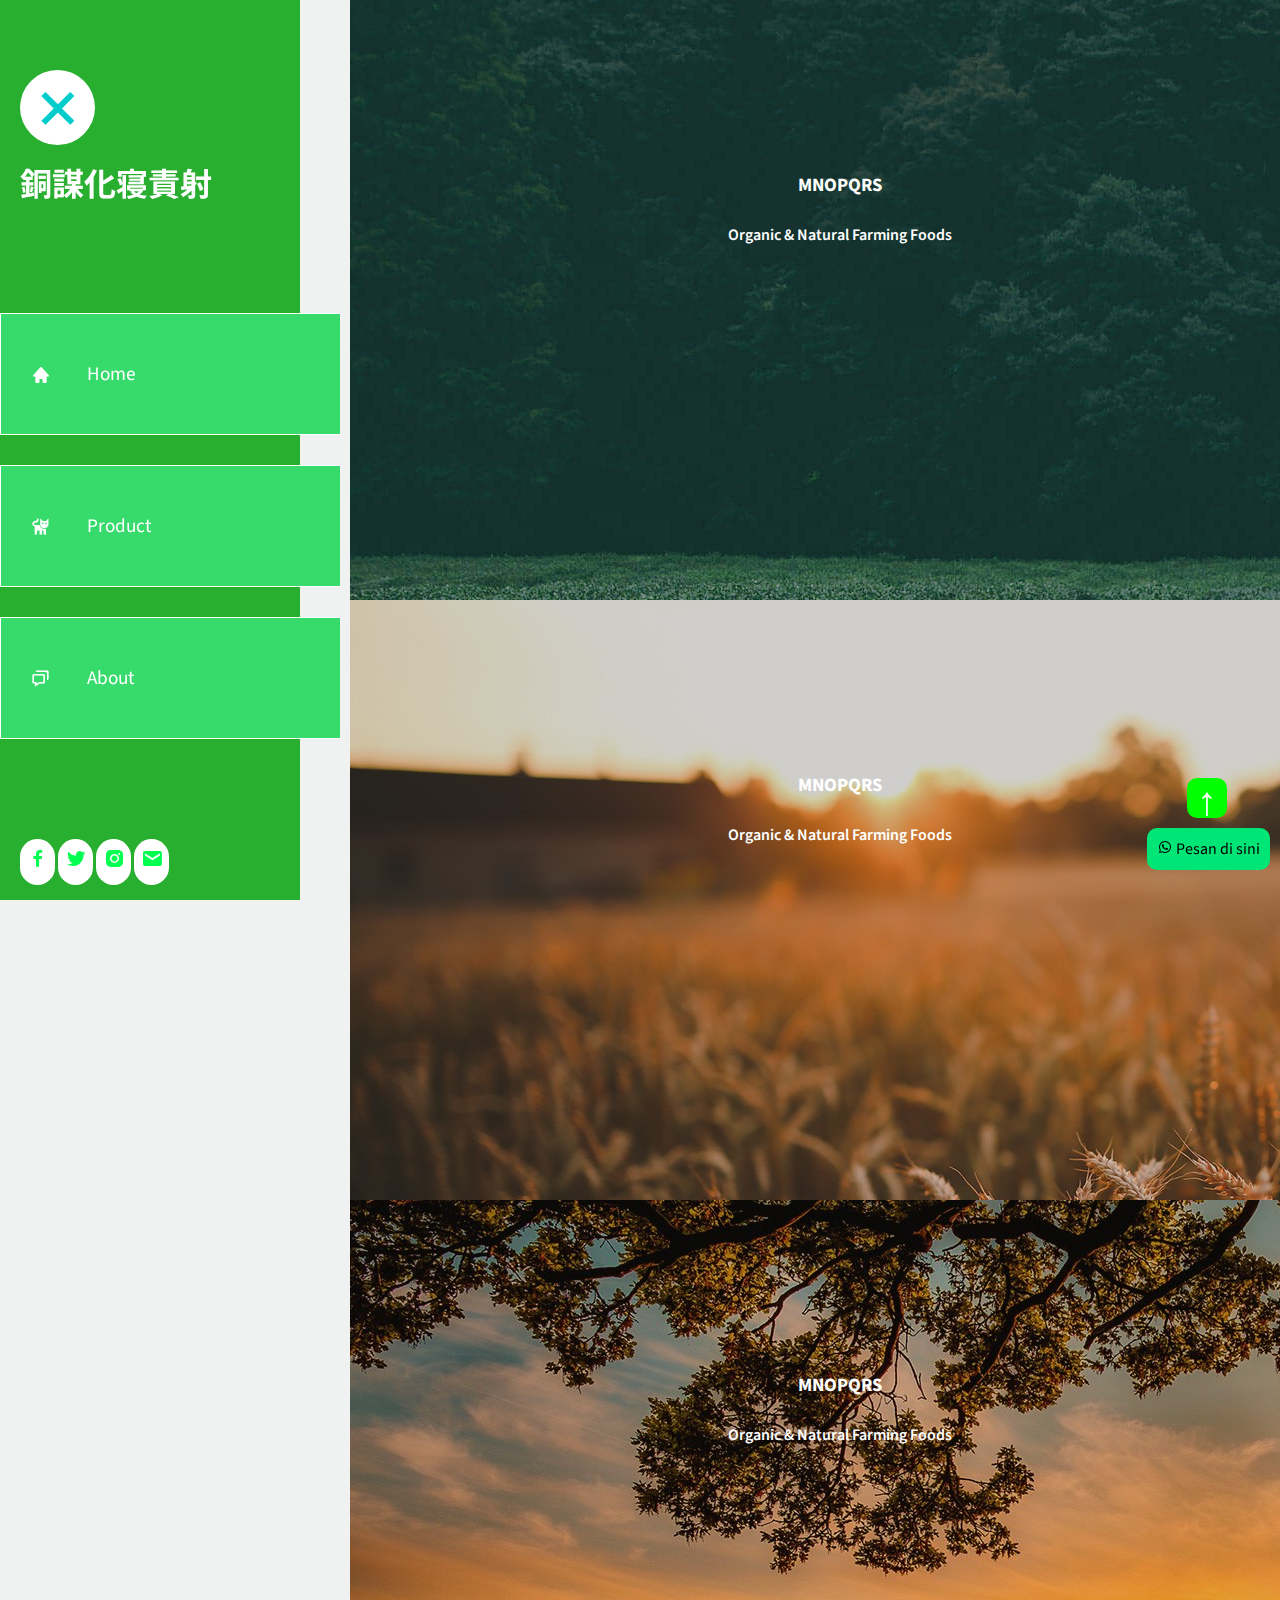
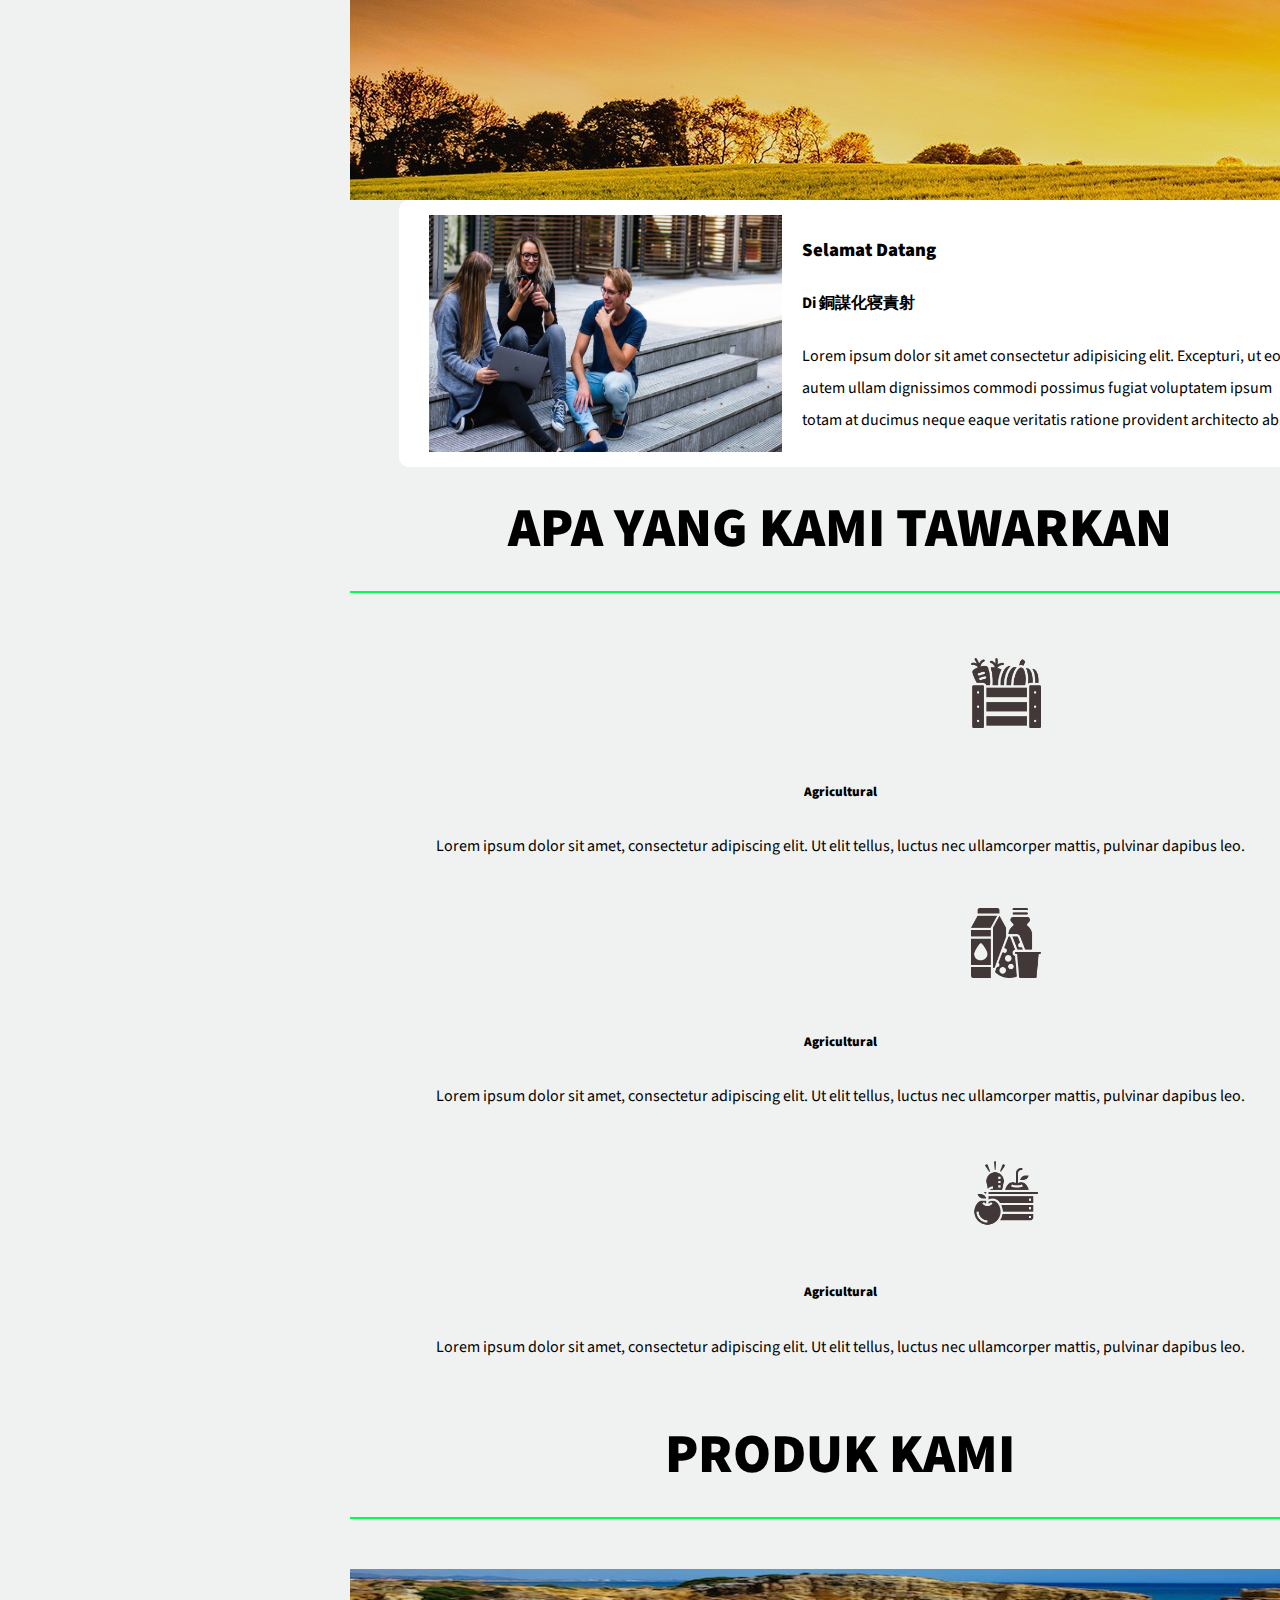
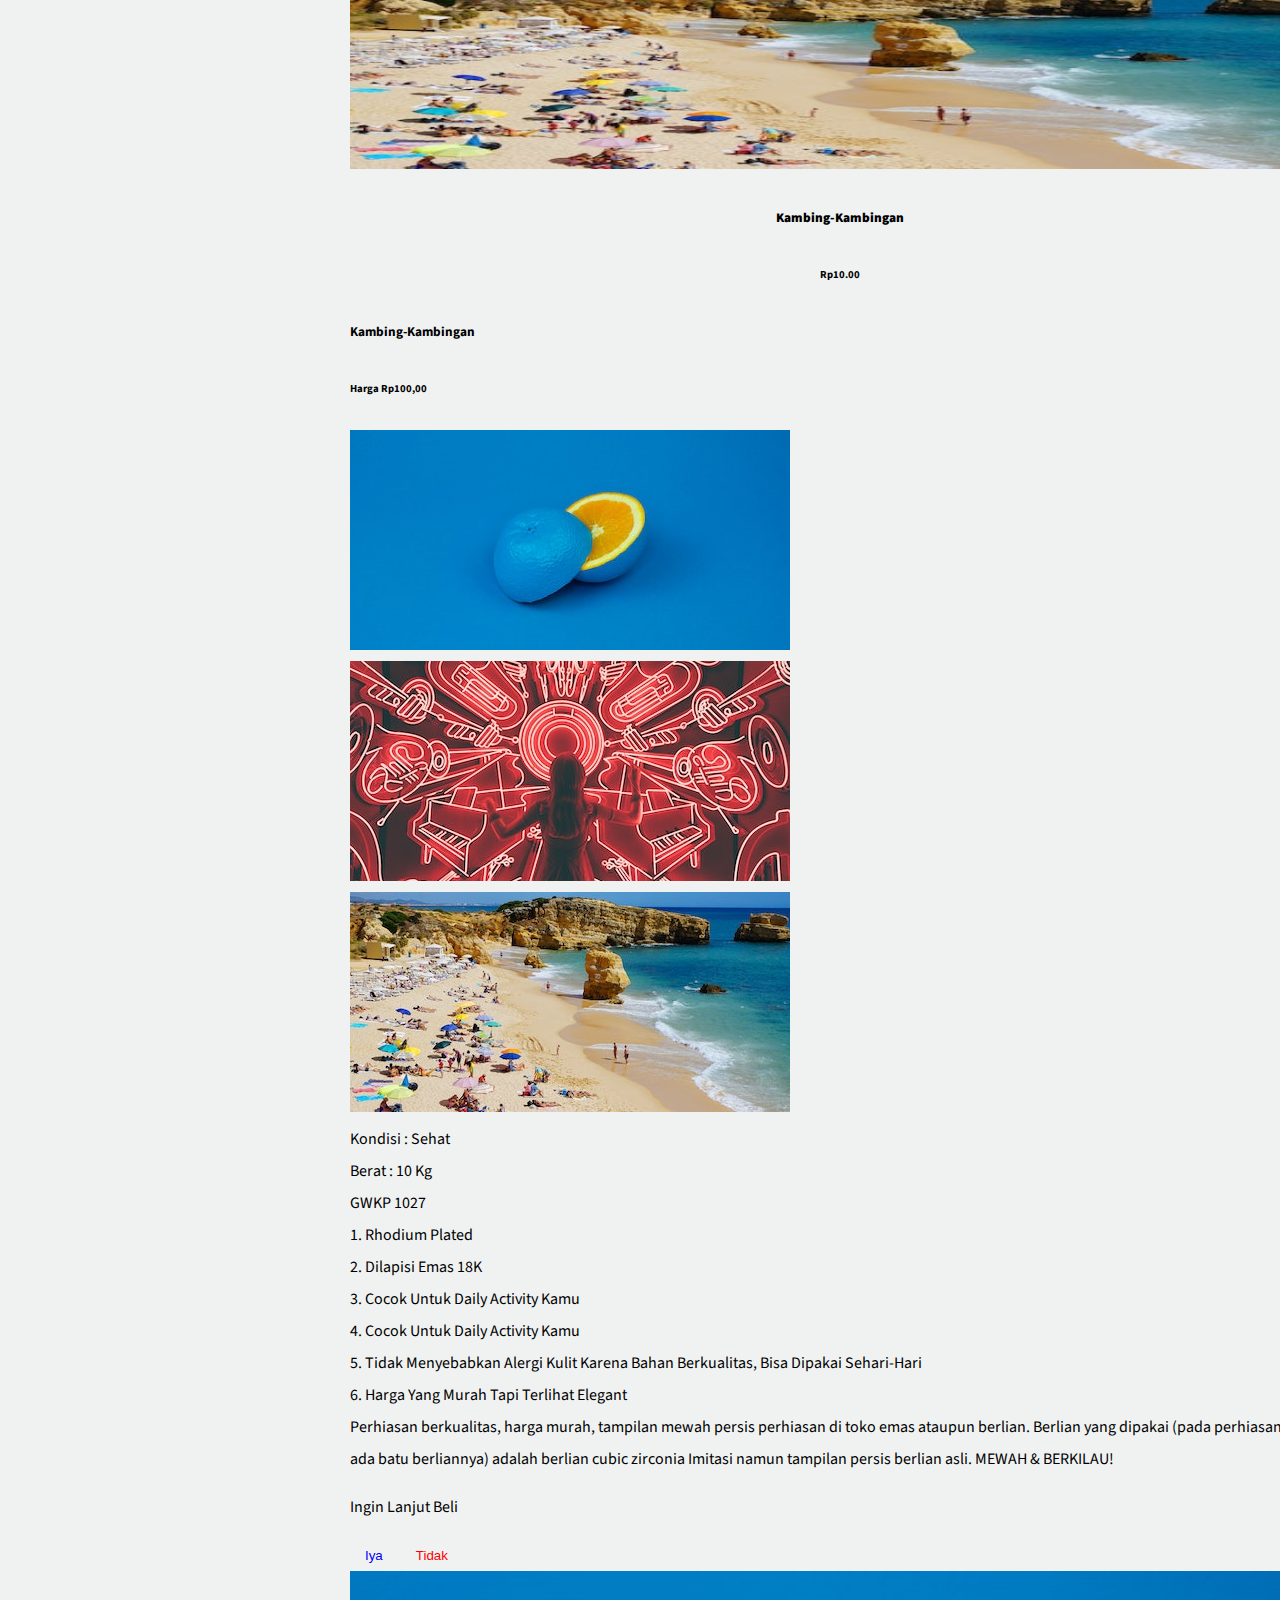
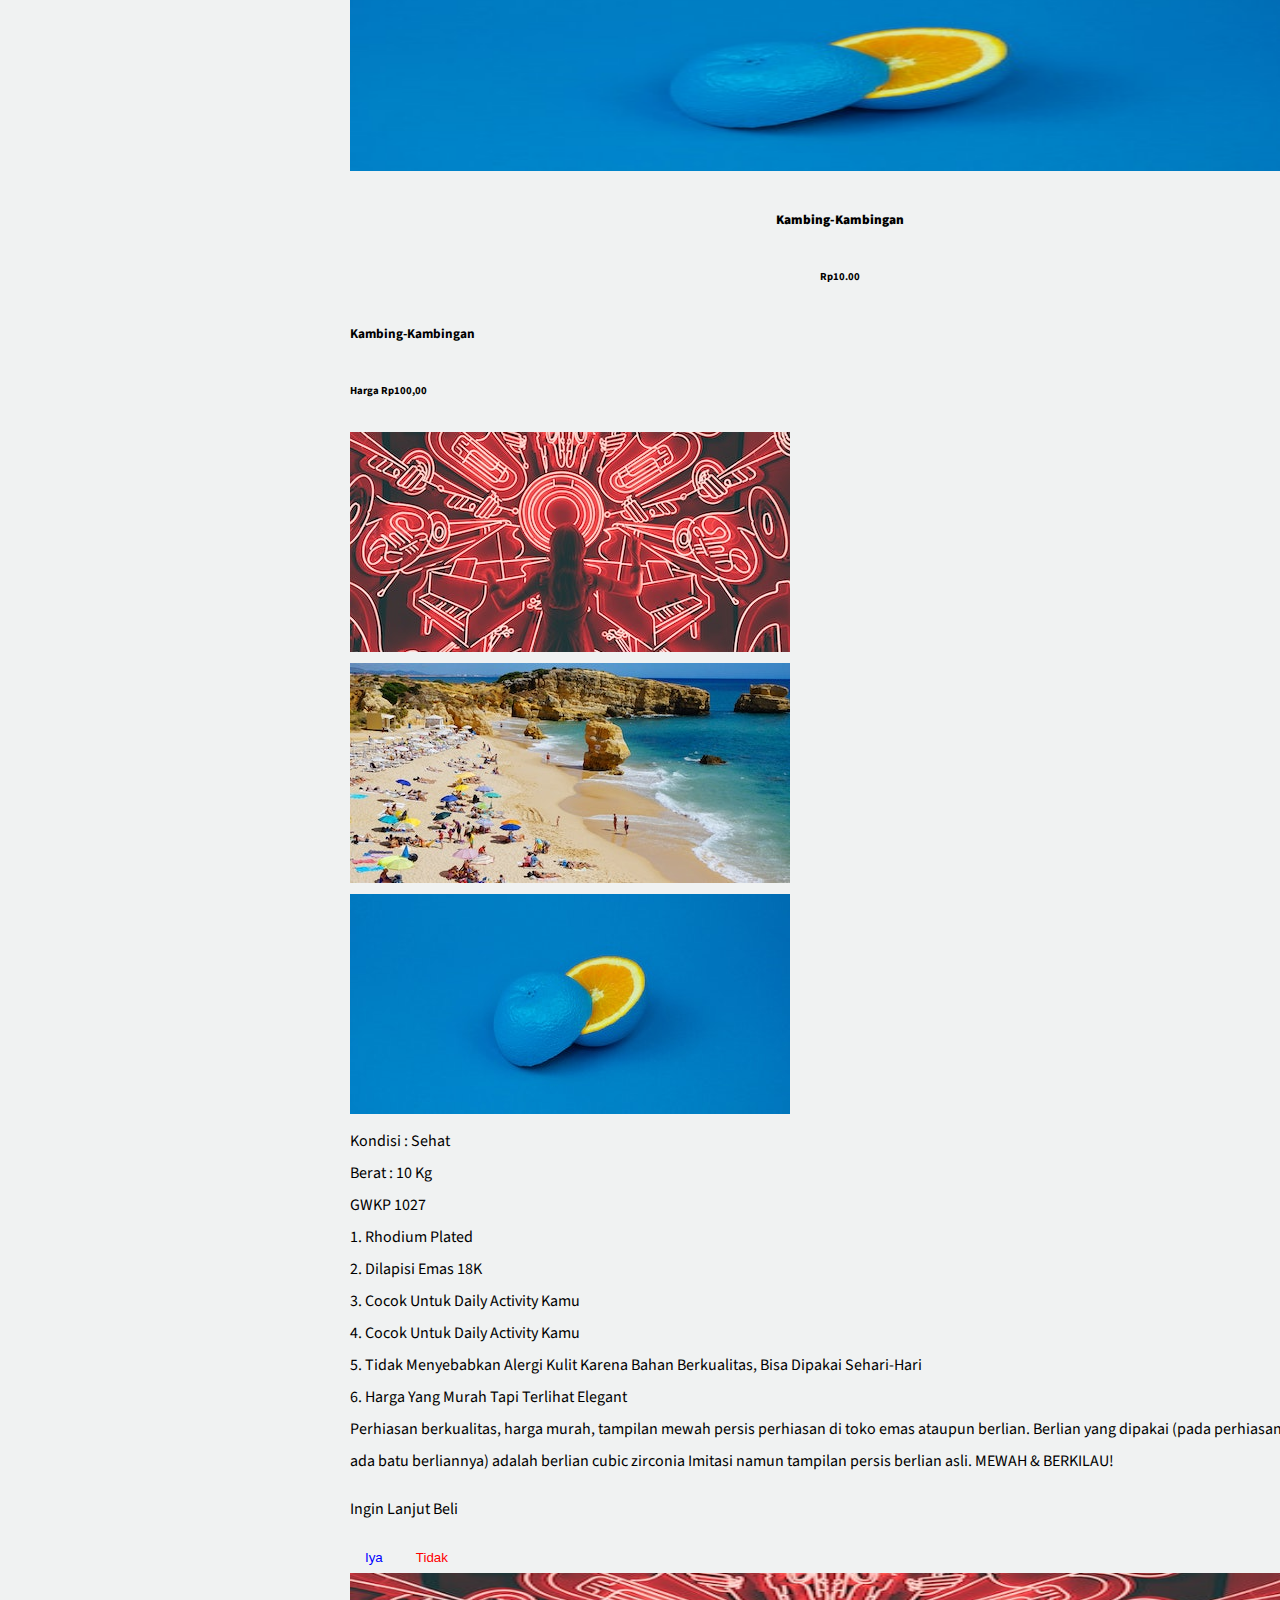
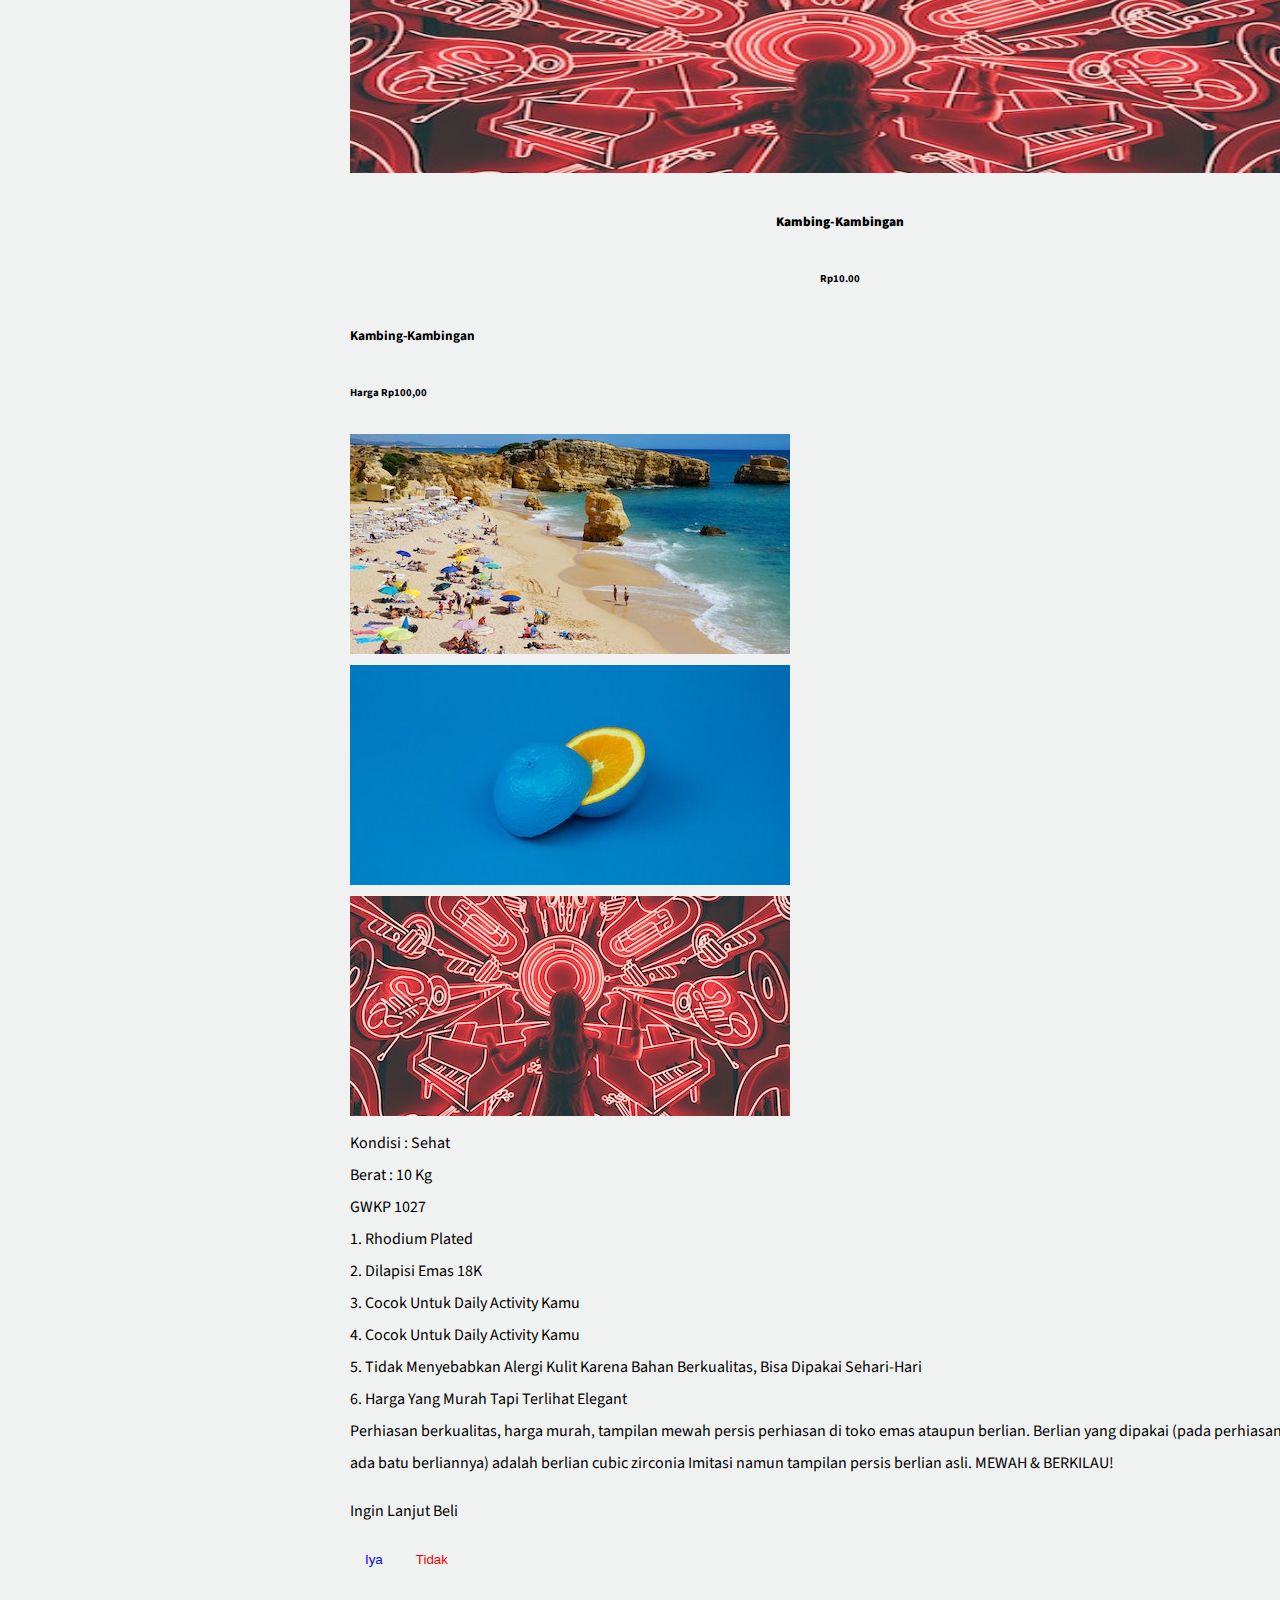
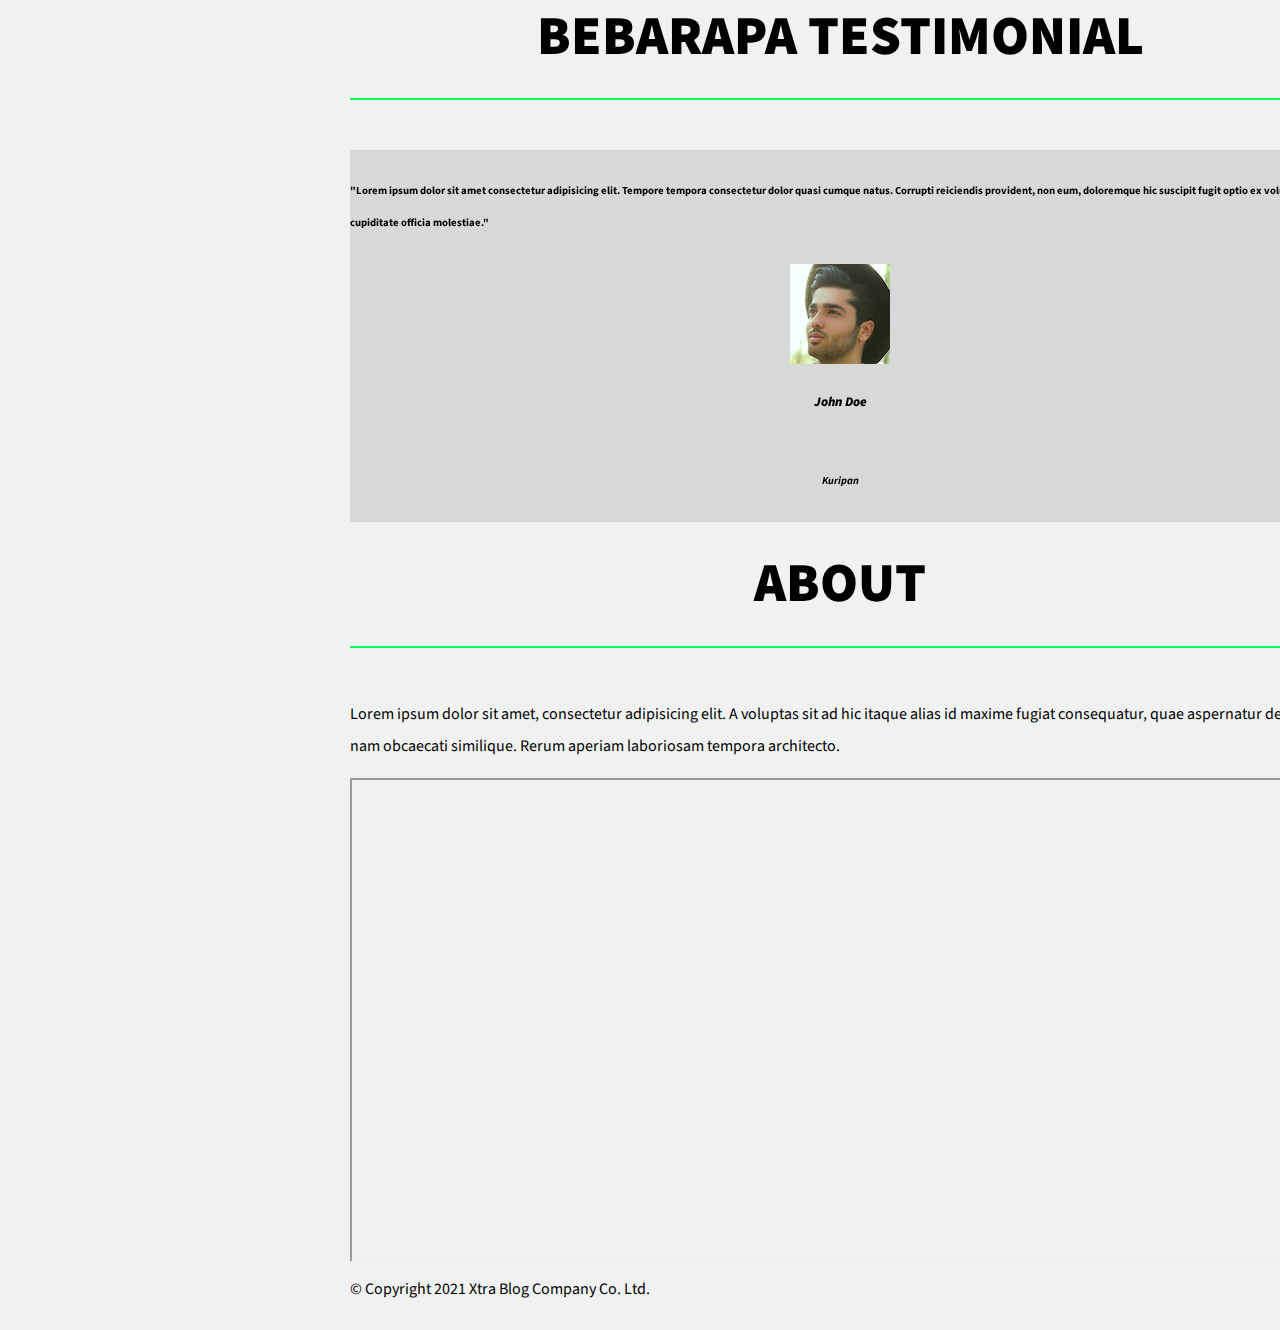
==== commit a153d300: "Update title of website" ====
--- a/index.html
+++ b/index.html
@@ -15,7 +15,7 @@
     <link rel="stylesheet" href="css/glide.theme.min.css">
     <link rel="stylesheet" href="https://cdnjs.cloudflare.com/ajax/libs/animate.css/4.1.1/animate.min.css" />
 
-    <title>Wedus Super</title>
+    <title>Tempat Membeli Kambing Yang Murah</title>
 </head>
 
 <body>
@@ -81,21 +81,21 @@
                         <div class="carousel-inner">
                             <div class="carousel-item active">
                                 <div class="item-01">
-                                    <h1 class="animate__animated animate__fadeInRight">MNOPQRS</h1>
+                                    <h3 class="animate__animated animate__fadeInRight">MNOPQRS</h3>
                                     <p class="animate__animated animate__fadeInRight">Organic & Natural Farming Foods
                                     </p>
                                 </div>
                             </div>
                             <div class="carousel-item">
                                 <div class="item-02">
-                                    <h1 class="animate__animated animate__fadeInLeft">MNOPQRS</h1>
+                                    <h3 class="animate__animated animate__fadeInLeft">MNOPQRS</h3>
                                     <p class="animate__animated animate__fadeInLeft">Organic & Natural Farming Foods
                                     </p>
                                 </div>
                             </div>
                             <div class="carousel-item">
                                 <div class="item-03">
-                                    <h1 class="animate__animated animate__fadeInRight">MNOPQRS</h1>
+                                    <h3 class="animate__animated animate__fadeInRight">MNOPQRS</h3>
                                     <p class="animate__animated animate__fadeInRight">Organic & Natural Farming Foods
                                     </p>
                                 </div>
@@ -122,7 +122,7 @@
                     <div class="part-welcome shadow">
                         <img src="img/about-01.jpg" alt="">
                         <div class="text-welcome">
-                            <h1><b>Selamat Datang</b></h1>
+                            <h3><b>Selamat Datang</b></h3>
                             <h4 class="text-secondary">Di 銅謀化寝責射</h4>
                             <p>Lorem ipsum dolor sit amet consectetur adipisicing elit. Excepturi, ut eos sit autem
                                 ullam dignissimos commodi possimus fugiat voluptatem ipsum totam at ducimus neque eaque
@@ -136,7 +136,7 @@
             <!-- Start Excess -->
             <div class="row p-3 mb-5">
                 <div class="heading-section">
-                    <h1 class="text-heading"><b>APA YANG KAMI TAWARKAN</b></h1>
+                    <h2 class="text-heading"><b>APA YANG KAMI TAWARKAN</b></h2>
                     <div class="heading-limit"></div>
                 </div>
                 <div class="col-md-4">
@@ -175,7 +175,7 @@
             <!-- Start Product -->
             <div class="row p-3 mb-5">
                 <div class="heading-section">
-                    <h1 class="text-heading"><b>PRODUK KAMI</b></h1>
+                    <h2 class="text-heading"><b>PRODUK KAMI</b></h2>
                     <div class="heading-limit"></div>
                 </div>
                 <!-- Product 1 -->
@@ -417,7 +417,7 @@
             <!-- Start Testimonial -->
             <div class="row bg-white shadow rounded pt-2 pb-5 mb-5">
                 <div class="heading-section">
-                    <h1 class="text-heading"><b>BEBARAPA TESTIMONIAL</b></h1>
+                    <h2 class="text-heading"><b>BEBARAPA TESTIMONIAL</b></h2>
                     <div class="heading-limit"></div>
                 </div>
                 <div class="glide">
@@ -480,7 +480,7 @@
             <!-- Start About -->
             <div class="row mb-5">
                 <div class="heading-section">
-                    <h1 class="text-heading"><b>ABOUT</b></h1>
+                    <h2 class="text-heading"><b>ABOUT</b></h2>
                     <div class="heading-limit"></div>
                 </div>
                 <p>Lorem ipsum dolor sit amet, consectetur adipisicing elit. A voluptas sit ad hic itaque alias id
